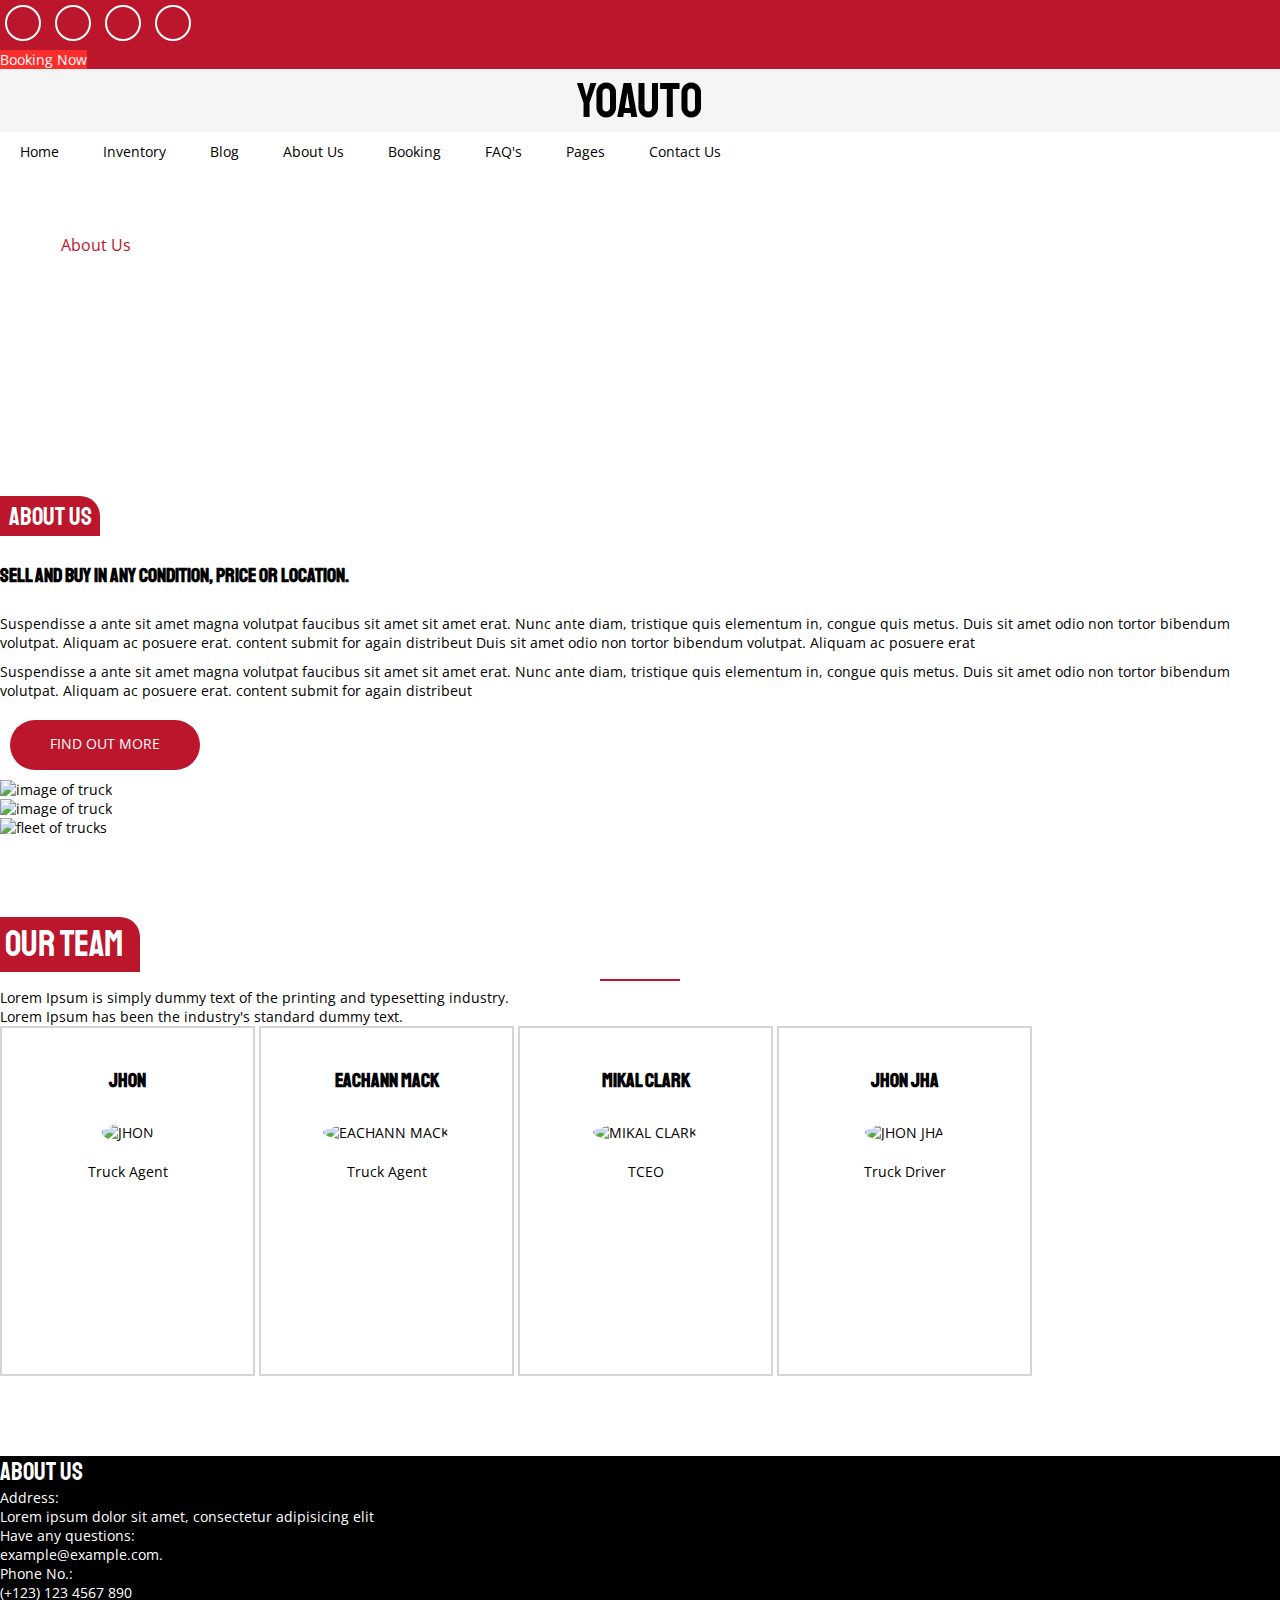
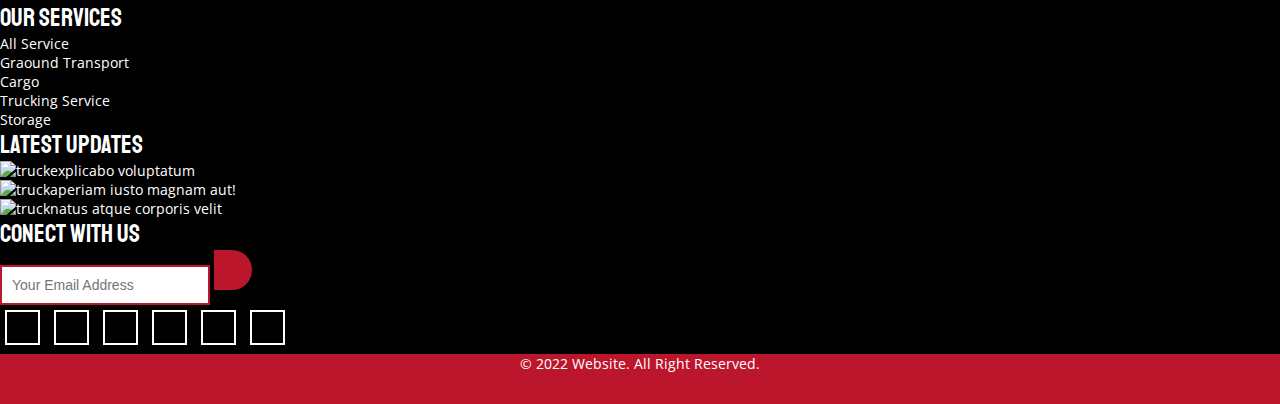
==== index.html @ 00e41ee6 "finished week 2" ====
<!DOCTYPE html>
<html lang="en">

<head>
    <meta charset="UTF-8">
    <meta http-equiv="X-UA-Compatible" content="IE=edge">
    <meta name="viewport" content="width=device-width, initial-scale=1.0">
    <title>Yoauto - About Us</title>
    <link rel="stylesheet" href="style.css">
    <!-- icon library -->
    <script src="https://kit.fontawesome.com/c2f513ef71.js" crossorigin="anonymous"></script>

</head>

<body>
    <header>
        <section id="social-media">
            <h2 hidden>Social Media</h2>
            <ul>
                <li><a href="#" class="fa fa-facebook"></a></li>
                <li><a href="#" class="fa fa-twitter"></a></li>
                <li><a href="#" class="fa fa-instagram"></a></li>
                <li><a href="#" class="fa fa-linkedin"></a></li>
            </ul>
            <a href="#">Booking Now</a>
        </section>

        <section id="logo">
            <h1>Yoauto</h1>
        </section>

        <nav>
            <ul>
                <li><a href="#">Home</a></li>
                <li><a href="#">Inventory</a></li>
                <li><a href="#">Blog</a></li>
                <li><a href="#">About Us</a></li>
                <li><a href="#">Booking</a></li>
                <li><a href="#">FAQ's</a></li>
                <li><a href="#">Pages</a></li>
                <li><a href="#">Contact Us</a></li>
            </ul>
        </nav>

        <section id="breadcrumb">
            <h2>About Us</h2>
            <ol>
                <li><a href="#">Home</a></li>
                <li>About Us</li>
            </ol>
        </section>

    </header>

    <main>

        <h3>About Us</h3>
        <h4>Sell and buy in any condition, price or location.</h4>
        <p>Suspendisse a ante sit amet magna volutpat faucibus sit amet sit amet erat. Nunc ante diam, tristique quis
            elementum in, congue quis metus. Duis sit amet odio non tortor bibendum volutpat. Aliquam ac posuere erat.
            content submit for again distribeut Duis sit amet odio non tortor bibendum volutpat. Aliquam ac posuere erat
        </p>
        <p>Suspendisse a ante sit amet magna volutpat faucibus sit amet sit amet erat. Nunc ante diam, tristique quis
            elementum in, congue quis metus. Duis sit amet odio non tortor bibendum volutpat. Aliquam ac posuere erat.
            content submit for again distribeut</p>
        <a href="#">Find Out More</a>

        <ul>
            <li>
                <figure>
                    <img src="https://images.unsplash.com/photo-1592805144716-feeccccef5ac?ixlib=rb-1.2.1&ixid=MnwxMjA3fDB8MHxwaG90by1wYWdlfHx8fGVufDB8fHx8&auto=format&fit=crop&w=1170&q=80"
                        alt="image of truck">
                </figure>

            </li>
            <li>
                <figure>
                    <img src="https://images.unsplash.com/photo-1586206670130-4c6d8e646c9a?ixlib=rb-1.2.1&ixid=MnwxMjA3fDB8MHxwaG90by1wYWdlfHx8fGVufDB8fHx8&auto=format&fit=crop&w=1173&q=80"
                        alt="image of truck">
                </figure>

            </li>
            <li>
                <figure>
                    <img src="https://images.pexels.com/photos/2199293/pexels-photo-2199293.jpeg?auto=compress&cs=tinysrgb&dpr=2&h=650&w=940"
                        alt="fleet of trucks">
                </figure>

            </li>
        </ul>

    </main>

    <section id="our-team">
        <h3>Our Team</h3>
        <hr>
        <p>Lorem Ipsum is simply dummy text of the printing and typesetting industry. Lorem Ipsum has been the
            industry's standard dummy text.</p>
        <figure>
            <h5>Jhon</h5>
            <img src="https://images.unsplash.com/photo-1438761681033-6461ffad8d80?ixlib=rb-1.2.1&ixid=MnwxMjA3fDB8MHxwaG90by1wYWdlfHx8fGVufDB8fHx8&auto=format&fit=crop&w=1170&q=80"
                alt="JHON">
            <p>Truck Agent</p>
            <ul>
                <li><a href="#" class="fa fa-youtube"></a></li>
                <li><a href="#" class="fa fa-linkedin"></a></li>
                <li><a href="#" class="fa fa-facebook"></a></li>
                <li><a href="#" class="fa fa-twitter"></a></li>
            </ul>
        </figure>
        <figure>
            <h5>Eachann Mack</h5>
            <img src="https://images.unsplash.com/photo-1584999734482-0361aecad844?ixlib=rb-1.2.1&ixid=MnwxMjA3fDB8MHxwaG90by1wYWdlfHx8fGVufDB8fHx8&auto=format&fit=crop&w=880&q=80"
                alt="EACHANN MACK">
            <p>Truck Agent</p>
            <ul>
                <li><a href="#" class="fa fa-youtube"></a></li>
                <li><a href="#" class="fa fa-linkedin"></a></li>
                <li><a href="#" class="fa fa-facebook"></a></li>
                <li><a href="#" class="fa fa-twitter"></a></li>
            </ul>
        </figure>
        <figure>
            <h5>Mikal Clark</h5>
            <img src="https://images.unsplash.com/photo-1463453091185-61582044d556?ixlib=rb-1.2.1&ixid=MnwxMjA3fDB8MHxwaG90by1wYWdlfHx8fGVufDB8fHx8&auto=format&fit=crop&w=1170&q=80"
                alt="MIKAL CLARK">
            <p>TCEO</p>
            <ul>
                <li><a href="#" class="fa fa-youtube"></a></li>
                <li><a href="#" class="fa fa-linkedin"></a></li>
                <li><a href="#" class="fa fa-facebook"></a></li>
                <li><a href="#" class="fa fa-twitter"></a></li>
            </ul>
        </figure>
        <figure>
            <h5>Jhon Jha</h5>
            <img src="https://images.unsplash.com/photo-1530268729831-4b0b9e170218?ixlib=rb-1.2.1&ixid=MnwxMjA3fDB8MHxwaG90by1wYWdlfHx8fGVufDB8fHx8&auto=format&fit=crop&w=1170&q=80"
                alt="JHON JHA">
            <p>Truck Driver</p>
            <ul>
                <li><a href="#" class="fa fa-youtube"></a></li>
                <li><a href="#" class="fa fa-linkedin"></a></li>
                <li><a href="#" class="fa fa-facebook"></a></li>
                <li><a href="#" class="fa fa-twitter"></a></li>
            </ul>
        </figure>
    </section>

    <footer>
        <section id="about-us">
            <h3>About Us</h3>
            <dl>

                <dt><i class="fas fa-map-marker-alt"></i> Address:</dt>
                <dd>Lorem ipsum dolor sit amet, consectetur adipisicing elit</dd>


                <dt><i class="far fa-envelope"></i> Have any questions:</dt>
                <dd><a href="#">example@example.com.</a></dd>


                <dt><i class="fas fa-phone-volume"></i> Phone No.:</dt>
                <dd><a href="#">(+123) 123 4567 890</a></dd>
            </dl>
        </section>

        <section id="our-services">
            <h3>Our Services</h3>
            <ul>
                <li>All Service</li>
                <li>Graound Transport</li>
                <li>Cargo</li>
                <li>Trucking Service</li>
                <li>Storage</li>
            </ul>
        </section>

        <section id="latest-updates">
            <h3>Latest Updates</h3>
            <ul>
                <li>
                    <img src="https://images.unsplash.com/photo-1592838064575-70ed626d3a0e?ixlib=rb-1.2.1&ixid=MnwxMjA3fDB8MHxwaG90by1wYWdlfHx8fGVufDB8fHx8&auto=format&fit=crop&w=1418&q=80"
                        alt="truck"><a href="#">explicabo voluptatum</a>
                </li>
                <li>
                    <img src="https://images.unsplash.com/photo-1591768793355-74d04bb6608f?ixlib=rb-1.2.1&ixid=MnwxMjA3fDB8MHxwaG90by1wYWdlfHx8fGVufDB8fHx8&auto=format&fit=crop&w=1172&q=80"
                        alt="truck"><a href="#">aperiam iusto magnam aut!</a>
                </li>
                <li>
                    <img src="https://images.unsplash.com/photo-1506306460327-3164753b74c7?ixlib=rb-1.2.1&ixid=MnwxMjA3fDB8MHxwaG90by1wYWdlfHx8fGVufDB8fHx8&auto=format&fit=crop&w=687&q=80"
                        alt="truck"><a href="#">natus atque corporis velit</a>
                </li>
            </ul>
        </section>

        <section id="connect-with-us">
            <h3>Conect with us</h3>
            <form>
                <input type="email" placeholder="Your Email Address">
                <button type="submit"><i class="fas fa-check"></i></button>
            </form>
        </section>

        <section id="social-media-footer">
            <h2 hidden>Social Media</h2>
            <ul>
                <li><a href="#" class="fa fa-facebook"></a></li>
                <li><a href="#" class="fa fa-twitter"></a></li>
                <li><a href="#" class="fa fa-instagram"></a></li>
                <li><a href="#" class="fa fa-linkedin"></a></li>
                <li><a href="#" class="fa fa-pinterest"></a></li>
                <li><a href="#" class="fa fa-google-plus"></a></li>
            </ul>
        </section>

        <section id="copyright">
            <h2 hidden>copyright</h2>
            <p>&copy; 2022 <a href="#">Website.</a> All Right Reserved.</p>
        </section>
    </footer>
</body>

</html>

<!-- 
    The About Page for the following link: 
http://www.templatemonsterpreview.com/demo/217151.html?_gl=1*19cyk4e*_ga*NzM5NjQwNTYyLjE2NDM2ODU5ODM.*_ga_FTPYEGT5LY*MTY0NDU0NjE4NC4yNi4xLjE2NDQ1NTAxMTAuNDY.&_ga=2.174379938.1250986273.1644449150-739640562.1643685983 
-->
---- style.css ----
/* COLORS
firebrick(red): #bb162b #c13
crimson: #fb2d2d #f33
whitesmoke: #f5f5f5 #fff
white: #fff
black #000
*/

/* Google Fonts ======================== */
@import url('https://fonts.googleapis.com/css2?family=Open+Sans&family=Staatliches&display=swap');

/* CSS Reset =========================== */
body,
nav,
main,
section,
footer,
article,
figcaption,
form,
figure,
button,
input,
h1,
h2,
h3,
p,
a,
time,
ul,
ol,
li,
dl,
dt,
dd {
	margin: 0;
	padding: 0;
	list-style: none;
	font-size: 100%;
	text-decoration: none;
	font-weight: normal;
	color: inherit;
	box-sizing: border-box;
}

/* Typography Defaults ================= */
html {
	font-size: 62.5%;
	color: #000;
}

body {
	background-color: #fff;
	font-size: 1.4rem;
	font-family: 'Open Sans', sans-serif;
}

h1,
h2,
h3,
h4,
h5,
h6 {
	font-family: 'Staatliches', cursive;
}

h1 {
	font-size: 5rem;
}

h2 {
	font-size: 5rem;
}

h3 {
	font-size: 2.5rem;
}

h4 {
	font-size: 2rem;
}

h5 {
	font-size: 2rem;
	width: fit-content;
	margin: auto;
}

h5:hover {
	color: #fb2d2d;
}

/* Default Structure =================== */
a,
button {
	cursor: pointer;
}

/* Header ======================================= */
/* Social Media Section ======================*/
#social-media {
	background-color: #bb162b;
}

#social-media li {
	display: inline-block;
	color: #fff;
	background-color: #bb162b;
	border: .2rem solid #fff;
	/* this makes the border a circle */
	border-radius: 50%;
	width: 3.6rem;
	height: 3.6rem;
	font-size: 1.8rem;
	margin: .5rem;
	/* this centers the icons inside their containers/borders */
	text-align: center;
	padding: .4rem;
}

#social-media li:hover {
	background-color: #fb2d2d;
	border-color: #fb2d2d;
}

/* This targets the first anchor tag following the ul (Booking Now) */
header ul+a:nth-last-of-type(1) {
	color: #fff;
	background-color: #fb2d2d;
}

/* Logo section ===================================== */
#logo {
	background-color: #f5f5f5;
	font-size: 5rem;
	text-align: center;
}

/* Navigation Bar */
nav ul li {
	display: inline-block;
	padding: 1rem 2rem;
}

nav ul li:hover {
	text-decoration: solid underline  #bb162b;
  }

/* Breadcrumb Section */
#breadcrumb {
	background-image: url(https://images.unsplash.com/photo-1602710383198-67873f6ab200?ixlib=rb-1.2.1&ixid=MnwxMjA3fDB8MHxwaG90by1wYWdlfHx8fGVufDB8fHx8&auto=format&fit=crop&w=1170&q=80);
	background-repeat: no-repeat;
	background-size: 100%;
	background-position: center;
	color: #fff;
	height: 24.5rem;
}

#breadcrumb li {
	display: inline-block;
}

#breadcrumb li:nth-last-of-type(1) {
	color: #bb162b;
}

#breadcrumb li:nth-of-type(1):hover {
	color: #fb2d2d;
}

/* Breadcrumb */
#breadcrumb ol li {
	font-size: 1.6rem;
}

#breadcrumb ol li:nth-child(1):after {
	content: "/";
	padding-left: .5rem;
	color: #fff;
}

/* About Us============================= */
main {
	margin: 8rem 0;
}

main h3 {
	color: #fff;
	background-color: #bb162b;
	font-size: 2.5rem;
	width: 10rem;
	height: 4rem;
	text-align: center;
	/* this adds a curve to the top right corner of the border */
	border-radius: 0 2rem 0 0;
	padding: .5rem;
}

main a {
	color: #fff;
	background-color: #bb162b;
	/* this adds rounded corners */
	border-radius: 3rem;
	/* this centers the text inside the background color/border */
	padding: 1.4rem 4rem;
	width: 19rem;
	height: 5rem;
	text-transform: uppercase;
	display: inline-block;
	margin: 1rem;
}

main a:hover {
	background-color: #fb2d2d;
}

/* target the first image of a truck */
main ul li:nth-of-type(1) img {
	width: 54rem;
	height: 23.7rem;
	object-fit: cover;
	/* The cover value preserves the original aspect ratio, but the image occupies all the available space. */
}

/* targets the top/first image of a truck */
main ul li:nth-of-type(2) img {
	width: 25.5rem;
	height: 23.6rem;
	object-fit: cover;
}

/* targets the second image of a truck */
main ul li:nth-of-type(3) img {
	width: 25.5rem;
	height: 23.6rem;
	object-fit: cover;
}

/* add margin to the top & bottom only of the p tags */
main p{
	margin: 1rem 0;
}

/* Our Team  ============================= */
/* This targets the h3 "OUT TEAM"  */
#our-team {
	/* 80px of margin on the top & bottom, no margin on the left & right */
	margin: 8rem 0;
}

#our-team h3{
	color: #fff;
	background-color: #bb162b;
	font-size: 3.6rem;
	width: 14rem;
	height: 5.5rem;
	/* this adds a curve to the top right corner of the border */
	border-radius: 0 2rem 0 0;
	padding: .5rem;	
}

/* horizontal rule */
hr {
	height: 2px;
	background-color: #bb162b;
	border: none;
	width: 8rem;
}

#our-team p{
	max-width: 54rem;
}

#our-team figure {
	border: .2rem solid #d5d5d5;
	width: 25.5rem;
	height: 35rem;
	text-align: center;
	/* this puts the figures side by side instead of stacked */
	display: inline-block;
}

#our-team figure:hover {
	border-color: #bb162b;
}

#our-team figure h5 {
	padding-top: 4rem;
	padding-bottom: 3rem;
}

#our-team img {
	border-radius: 50%;
	width: 15rem;
	height: 15rem;
	object-fit: cover;
	margin-bottom: 2rem;
}

#our-team figure li {
	color: #bb162b;
	font-size: 2.4rem;
	display: inline-block;
	/* this will make the social media icons horizontol  */
	padding: .5rem;
}

#our-team figure li:hover {
	color: #fb2d2d;
}

/* Footer ============================== */
footer {
	color: #fff;
	background-color: #000;
}

/* Latest Updates */
footer ul:nth-of-type(2) li {
	padding: 1.7rem;
}

footer img {
	/* make the width & height 80px */
	width: 8rem;
	height: 8rem;
	/* this will center the image keeping it from distorting */
	object-fit: cover;
}

/* Connect With Us */
footer input {
	width: 21rem;
	height: 4rem;
	border: .2rem solid #bb162b;
}

footer button {
	width: 3.8rem;
	height: 4rem;
	background-color: #bb162b;
	color: #fff;
	border: none;
	font-size: 1.6rem;
	border-radius: 0 2rem 2rem 0;
}

::placeholder {
	padding-left: 1rem;
}

/* Social Media List */
#social-media-footer li {
	display: inline-block;
	color: #fff;
	font-size: 1.4rem;
	background-color: #000;
	border: .2rem solid #fff;
	/* this makes the border a circle */
	width: 3.5rem;
	height: 3.5rem;
	margin: .5rem;
	/* this centers the icons inside the border */
	text-align: center;
	padding: .6rem;
}

#social-media-footer li:hover {
	background-color: #fb2d2d;
	border-color: #fb2d2d;
}

/* Copyright Section */
#copyright {
	color: #fff;
	background-color: #bb162b;
	height: 5rem;
	text-align: center;
}

/* Add box model styling using the appropriate CSS properties (max-width, padding, border, margin, display, etc.). */

/* The About Page for the following link: 
http://www.templatemonsterpreview.com/demo/217151.html?_gl=1*19cyk4e*_ga*NzM5NjQwNTYyLjE2NDM2ODU5ODM.*_ga_FTPYEGT5LY*MTY0NDU0NjE4NC4yNi4xLjE2NDQ1NTAxMTAuNDY.&_ga=2.174379938.1250986273.1644449150-739640562.1643685983  */
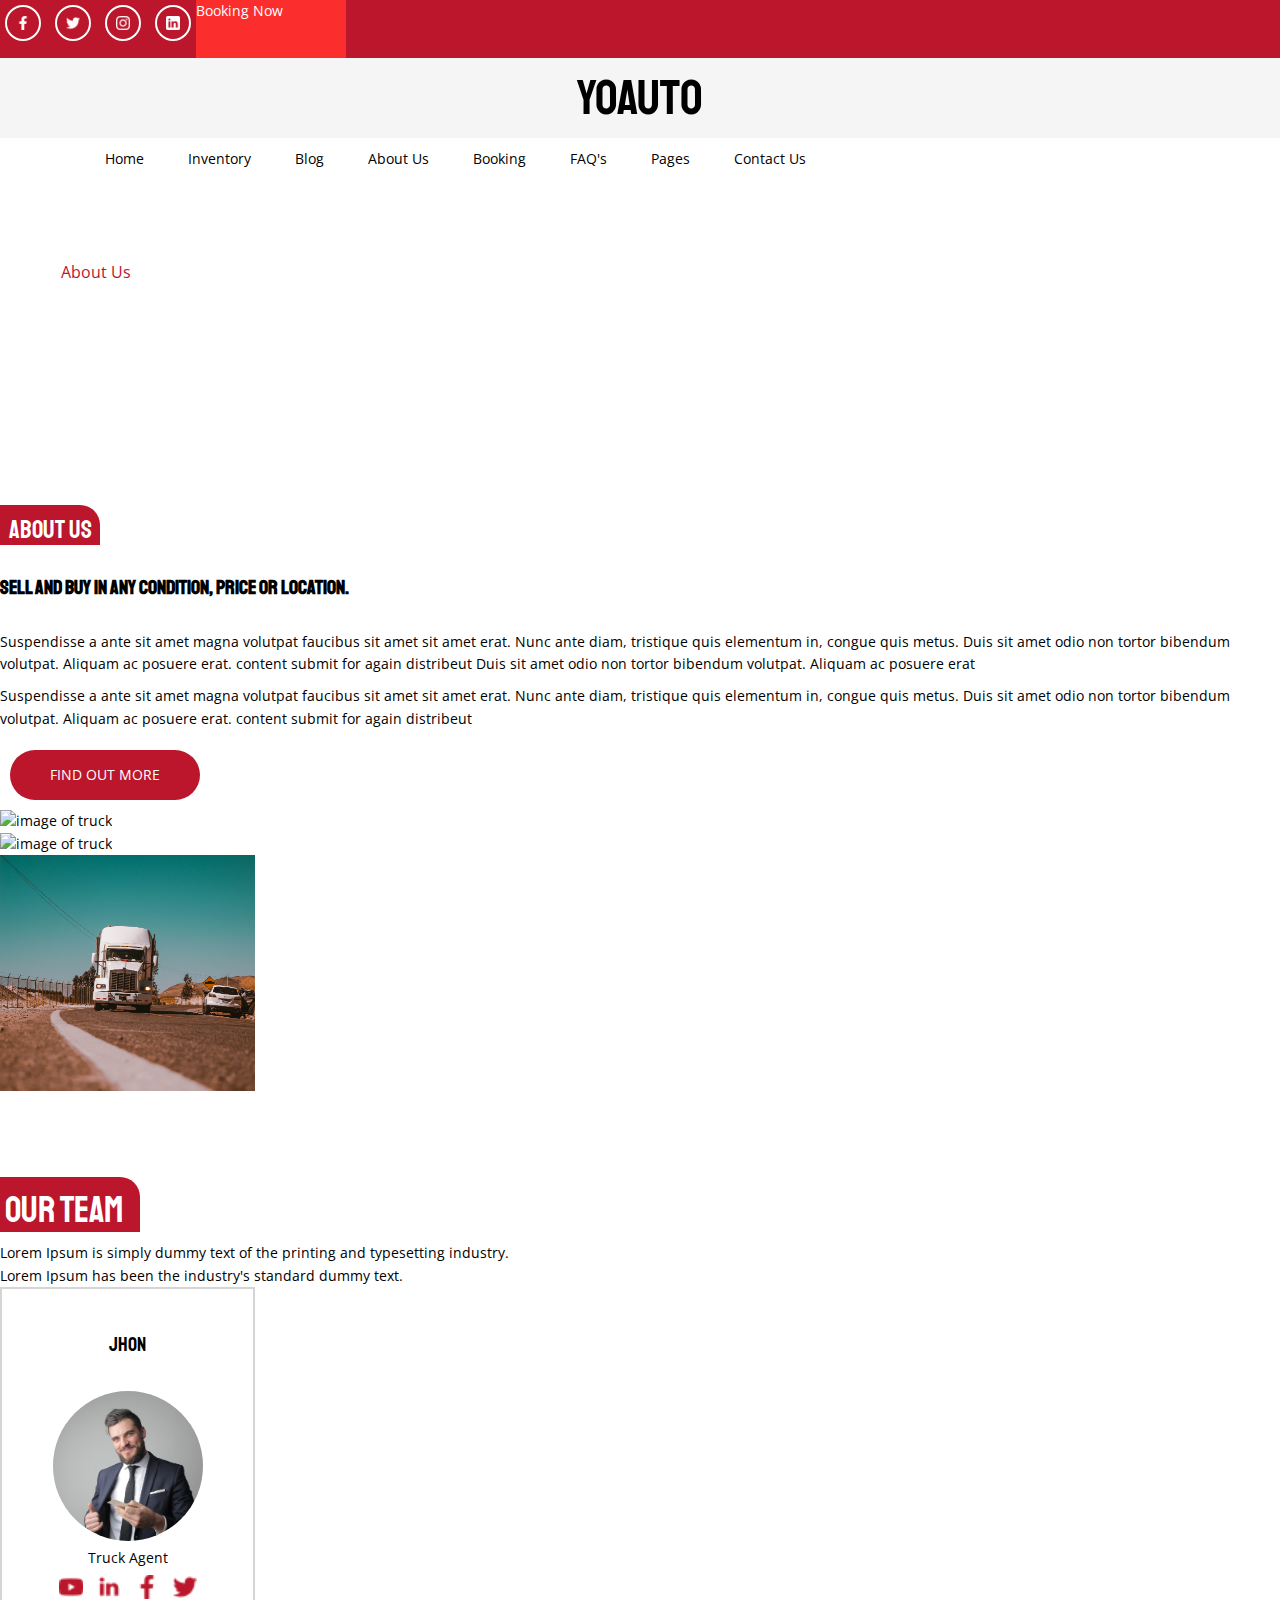
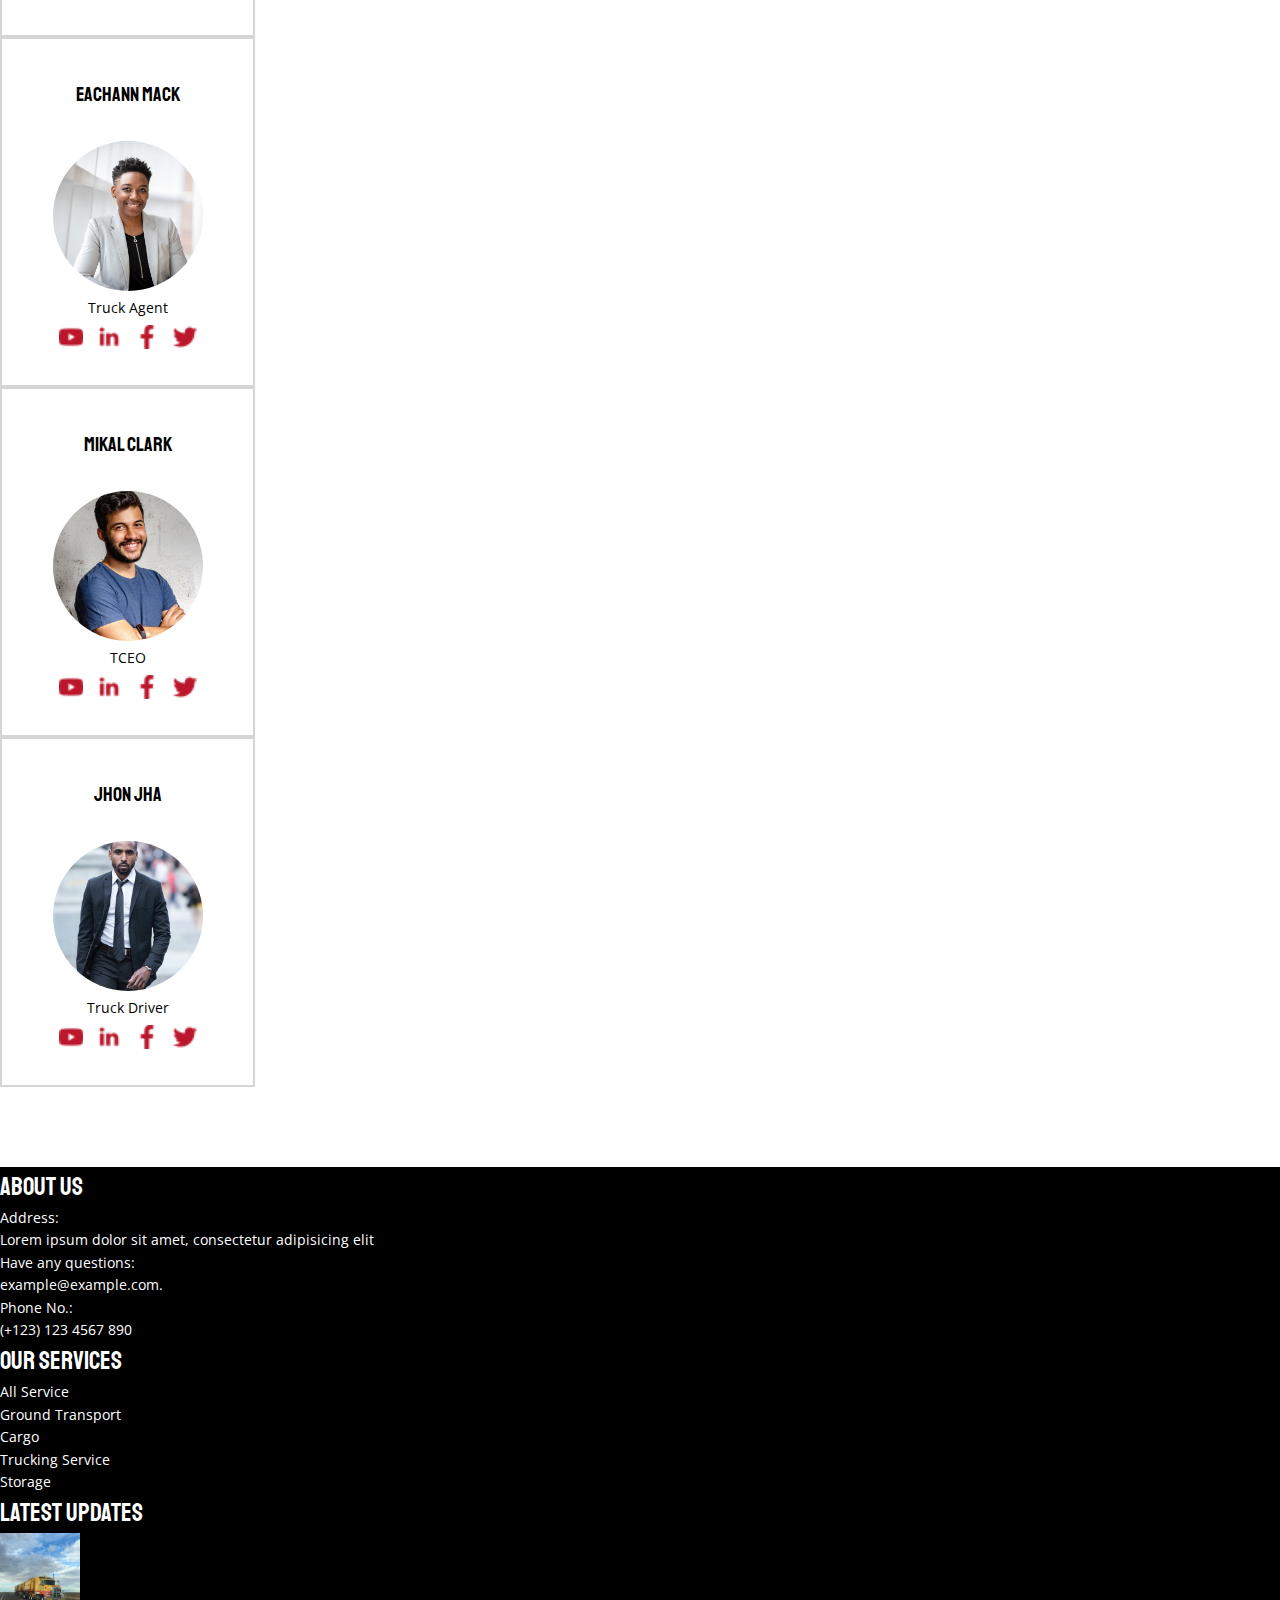
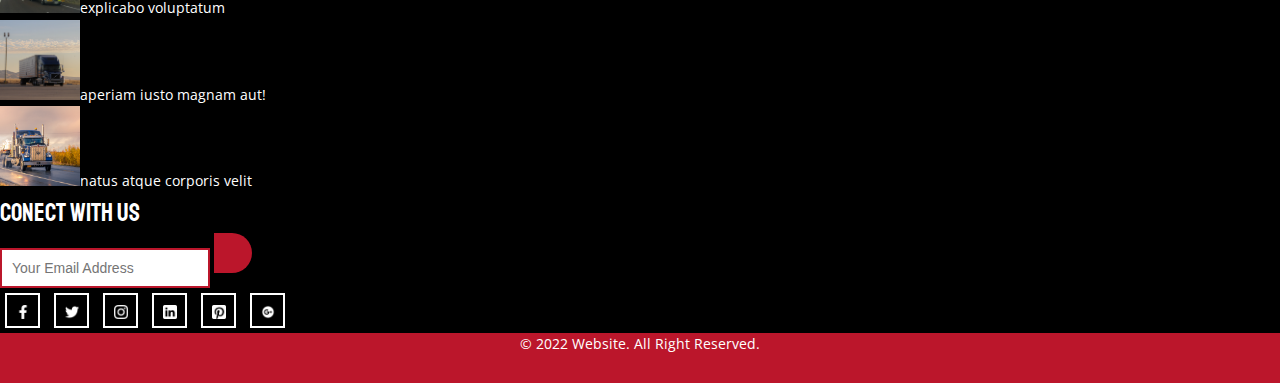
==== commit 32738dd8: "added images and icons" ====
--- a/index.html
+++ b/index.html
@@ -6,218 +6,226 @@
     <meta http-equiv="X-UA-Compatible" content="IE=edge">
     <meta name="viewport" content="width=device-width, initial-scale=1.0">
     <title>Yoauto - About Us</title>
-    <link rel="stylesheet" href="style.css">
-    <!-- icon library -->
-    <script src="https://kit.fontawesome.com/c2f513ef71.js" crossorigin="anonymous"></script>
+    <link rel="stylesheet" href="css/style.css">
 
 </head>
 
 <body>
-    <header>
-        <section id="social-media">
-            <h2 hidden>Social Media</h2>
-            <ul>
-                <li><a href="#" class="fa fa-facebook"></a></li>
-                <li><a href="#" class="fa fa-twitter"></a></li>
-                <li><a href="#" class="fa fa-instagram"></a></li>
-                <li><a href="#" class="fa fa-linkedin"></a></li>
-            </ul>
-            <a href="#">Booking Now</a>
-        </section>
-
-        <section id="logo">
-            <h1>Yoauto</h1>
-        </section>
-
-        <nav>
-            <ul>
-                <li><a href="#">Home</a></li>
-                <li><a href="#">Inventory</a></li>
-                <li><a href="#">Blog</a></li>
-                <li><a href="#">About Us</a></li>
-                <li><a href="#">Booking</a></li>
-                <li><a href="#">FAQ's</a></li>
-                <li><a href="#">Pages</a></li>
-                <li><a href="#">Contact Us</a></li>
-            </ul>
-        </nav>
-
-        <section id="breadcrumb">
-            <h2>About Us</h2>
-            <ol>
-                <li><a href="#">Home</a></li>
-                <li>About Us</li>
-            </ol>
-        </section>
-
-    </header>
-
-    <main>
-
-        <h3>About Us</h3>
-        <h4>Sell and buy in any condition, price or location.</h4>
-        <p>Suspendisse a ante sit amet magna volutpat faucibus sit amet sit amet erat. Nunc ante diam, tristique quis
-            elementum in, congue quis metus. Duis sit amet odio non tortor bibendum volutpat. Aliquam ac posuere erat.
-            content submit for again distribeut Duis sit amet odio non tortor bibendum volutpat. Aliquam ac posuere erat
-        </p>
-        <p>Suspendisse a ante sit amet magna volutpat faucibus sit amet sit amet erat. Nunc ante diam, tristique quis
-            elementum in, congue quis metus. Duis sit amet odio non tortor bibendum volutpat. Aliquam ac posuere erat.
-            content submit for again distribeut</p>
-        <a href="#">Find Out More</a>
-
-        <ul>
-            <li>
-                <figure>
-                    <img src="https://images.unsplash.com/photo-1592805144716-feeccccef5ac?ixlib=rb-1.2.1&ixid=MnwxMjA3fDB8MHxwaG90by1wYWdlfHx8fGVufDB8fHx8&auto=format&fit=crop&w=1170&q=80"
-                        alt="image of truck">
-                </figure>
-
-            </li>
-            <li>
-                <figure>
-                    <img src="https://images.unsplash.com/photo-1586206670130-4c6d8e646c9a?ixlib=rb-1.2.1&ixid=MnwxMjA3fDB8MHxwaG90by1wYWdlfHx8fGVufDB8fHx8&auto=format&fit=crop&w=1173&q=80"
-                        alt="image of truck">
-                </figure>
-
-            </li>
-            <li>
-                <figure>
-                    <img src="https://images.pexels.com/photos/2199293/pexels-photo-2199293.jpeg?auto=compress&cs=tinysrgb&dpr=2&h=650&w=940"
-                        alt="fleet of trucks">
-                </figure>
-
-            </li>
-        </ul>
-
-    </main>
-
-    <section id="our-team">
-        <h3>Our Team</h3>
-        <hr>
-        <p>Lorem Ipsum is simply dummy text of the printing and typesetting industry. Lorem Ipsum has been the
-            industry's standard dummy text.</p>
-        <figure>
-            <h5>Jhon</h5>
-            <img src="https://images.unsplash.com/photo-1438761681033-6461ffad8d80?ixlib=rb-1.2.1&ixid=MnwxMjA3fDB8MHxwaG90by1wYWdlfHx8fGVufDB8fHx8&auto=format&fit=crop&w=1170&q=80"
-                alt="JHON">
-            <p>Truck Agent</p>
-            <ul>
-                <li><a href="#" class="fa fa-youtube"></a></li>
-                <li><a href="#" class="fa fa-linkedin"></a></li>
-                <li><a href="#" class="fa fa-facebook"></a></li>
-                <li><a href="#" class="fa fa-twitter"></a></li>
-            </ul>
-        </figure>
-        <figure>
-            <h5>Eachann Mack</h5>
-            <img src="https://images.unsplash.com/photo-1584999734482-0361aecad844?ixlib=rb-1.2.1&ixid=MnwxMjA3fDB8MHxwaG90by1wYWdlfHx8fGVufDB8fHx8&auto=format&fit=crop&w=880&q=80"
-                alt="EACHANN MACK">
-            <p>Truck Agent</p>
-            <ul>
-                <li><a href="#" class="fa fa-youtube"></a></li>
-                <li><a href="#" class="fa fa-linkedin"></a></li>
-                <li><a href="#" class="fa fa-facebook"></a></li>
-                <li><a href="#" class="fa fa-twitter"></a></li>
-            </ul>
-        </figure>
-        <figure>
-            <h5>Mikal Clark</h5>
-            <img src="https://images.unsplash.com/photo-1463453091185-61582044d556?ixlib=rb-1.2.1&ixid=MnwxMjA3fDB8MHxwaG90by1wYWdlfHx8fGVufDB8fHx8&auto=format&fit=crop&w=1170&q=80"
-                alt="MIKAL CLARK">
-            <p>TCEO</p>
-            <ul>
-                <li><a href="#" class="fa fa-youtube"></a></li>
-                <li><a href="#" class="fa fa-linkedin"></a></li>
-                <li><a href="#" class="fa fa-facebook"></a></li>
-                <li><a href="#" class="fa fa-twitter"></a></li>
-            </ul>
-        </figure>
-        <figure>
-            <h5>Jhon Jha</h5>
-            <img src="https://images.unsplash.com/photo-1530268729831-4b0b9e170218?ixlib=rb-1.2.1&ixid=MnwxMjA3fDB8MHxwaG90by1wYWdlfHx8fGVufDB8fHx8&auto=format&fit=crop&w=1170&q=80"
-                alt="JHON JHA">
-            <p>Truck Driver</p>
-            <ul>
-                <li><a href="#" class="fa fa-youtube"></a></li>
-                <li><a href="#" class="fa fa-linkedin"></a></li>
-                <li><a href="#" class="fa fa-facebook"></a></li>
-                <li><a href="#" class="fa fa-twitter"></a></li>
-            </ul>
-        </figure>
-    </section>
-
-    <footer>
-        <section id="about-us">
-            <h3>About Us</h3>
-            <dl>
-
-                <dt><i class="fas fa-map-marker-alt"></i> Address:</dt>
-                <dd>Lorem ipsum dolor sit amet, consectetur adipisicing elit</dd>
-
-
-                <dt><i class="far fa-envelope"></i> Have any questions:</dt>
-                <dd><a href="#">example@example.com.</a></dd>
-
-
-                <dt><i class="fas fa-phone-volume"></i> Phone No.:</dt>
-                <dd><a href="#">(+123) 123 4567 890</a></dd>
-            </dl>
-        </section>
-
-        <section id="our-services">
-            <h3>Our Services</h3>
-            <ul>
-                <li>All Service</li>
-                <li>Graound Transport</li>
-                <li>Cargo</li>
-                <li>Trucking Service</li>
-                <li>Storage</li>
-            </ul>
-        </section>
-
-        <section id="latest-updates">
-            <h3>Latest Updates</h3>
-            <ul>
-                <li>
-                    <img src="https://images.unsplash.com/photo-1592838064575-70ed626d3a0e?ixlib=rb-1.2.1&ixid=MnwxMjA3fDB8MHxwaG90by1wYWdlfHx8fGVufDB8fHx8&auto=format&fit=crop&w=1418&q=80"
-                        alt="truck"><a href="#">explicabo voluptatum</a>
-                </li>
-                <li>
-                    <img src="https://images.unsplash.com/photo-1591768793355-74d04bb6608f?ixlib=rb-1.2.1&ixid=MnwxMjA3fDB8MHxwaG90by1wYWdlfHx8fGVufDB8fHx8&auto=format&fit=crop&w=1172&q=80"
-                        alt="truck"><a href="#">aperiam iusto magnam aut!</a>
-                </li>
-                <li>
-                    <img src="https://images.unsplash.com/photo-1506306460327-3164753b74c7?ixlib=rb-1.2.1&ixid=MnwxMjA3fDB8MHxwaG90by1wYWdlfHx8fGVufDB8fHx8&auto=format&fit=crop&w=687&q=80"
-                        alt="truck"><a href="#">natus atque corporis velit</a>
-                </li>
-            </ul>
-        </section>
-
-        <section id="connect-with-us">
-            <h3>Conect with us</h3>
-            <form>
-                <input type="email" placeholder="Your Email Address">
-                <button type="submit"><i class="fas fa-check"></i></button>
-            </form>
-        </section>
-
-        <section id="social-media-footer">
-            <h2 hidden>Social Media</h2>
-            <ul>
-                <li><a href="#" class="fa fa-facebook"></a></li>
-                <li><a href="#" class="fa fa-twitter"></a></li>
-                <li><a href="#" class="fa fa-instagram"></a></li>
-                <li><a href="#" class="fa fa-linkedin"></a></li>
-                <li><a href="#" class="fa fa-pinterest"></a></li>
-                <li><a href="#" class="fa fa-google-plus"></a></li>
-            </ul>
-        </section>
-
-        <section id="copyright">
-            <h2 hidden>copyright</h2>
-            <p>&copy; 2022 <a href="#">Website.</a> All Right Reserved.</p>
-        </section>
-    </footer>
+    <div id="wrapper">
+        <header>
+            <div id="social-media">
+                <ul>
+                    <li><a href="#"><img src="images/facebook-white.png" alt="facebook"></a></li>
+                    <li><a href="#"><img src="images/twitter.png" alt="twitter"></a></li>
+                    <li><a href="#"><img src="images/instagram.png" alt="instagram"></a></li>
+                    <li><a href="#"><img src="images/linkedin.png" alt="linkedin"></a></li>
+                </ul>
+                <a href="#">Booking Now</a>
+            </div>
+
+            <div id="logo">
+                <h1>Yoauto</h1>
+            </div>
+
+            <nav>
+                <ul>
+                    <li><a href="#">Home</a></li>
+                    <li><a href="#">Inventory</a></li>
+                    <li><a href="#">Blog</a></li>
+                    <li><a href="#">About Us</a></li>
+                    <li><a href="#">Booking</a></li>
+                    <li><a href="#">FAQ's</a></li>
+                    <li><a href="#">Pages</a></li>
+                    <li><a href="#">Contact Us</a></li>
+                </ul>
+            </nav>
+
+            <div id="breadcrumb">                
+                <h2>About Us</h2>
+                <ol>
+                    <li><a href="#">Home</a></li>
+                    <li>About Us</li>
+                </ol>
+            </div>
+
+        </header>
+
+        <main>
+
+            <section id="about-us" class="main">
+
+                <h3>About Us</h3>
+                <h4>Sell and buy in any condition, price or location.</h4>
+
+                <p>Suspendisse a ante sit amet magna volutpat faucibus sit amet sit amet erat. Nunc ante diam, tristique
+                    quis
+                    elementum in, congue quis metus. Duis sit amet odio non tortor bibendum volutpat. Aliquam ac posuere
+                    erat.
+                    content submit for again distribeut Duis sit amet odio non tortor bibendum volutpat. Aliquam ac
+                    posuere
+                    erat
+                </p>
+
+                <p>Suspendisse a ante sit amet magna volutpat faucibus sit amet sit amet erat. Nunc ante diam, tristique
+                    quis
+                    elementum in, congue quis metus. Duis sit amet odio non tortor bibendum volutpat. Aliquam ac posuere
+                    erat.
+                    content submit for again distribeut</p>
+
+                <a href="#">Find Out More</a>
+
+
+                <!-- this may be img in div -->
+                <ul>
+                    <li>
+                        <img src="images/truck-1.jpg"
+                            alt="image of truck">
+                    </li>
+                    <li>
+                        <img src="images/truck-2.jpg"
+                            alt="image of truck">
+                    </li>
+                    <li>
+                        <img src="images/truck-3.jpg"
+                            alt="fleet of trucks">
+                    </li>
+                </ul>
+            </section>
+
+            <section id="our-team" class="main">
+                <h3>Our Team</h3>
+                <p>Lorem Ipsum is simply dummy text of the printing and typesetting industry. Lorem Ipsum has been the
+                    industry's standard dummy text.</p>
+                <article>
+                    <p>Jhon</p>
+                    <img src="images/team-member-1.jpg"
+                        alt="JHON">
+                    <p>Truck Agent</p>
+                    <ul>
+                        <li><a href="#"><img class="icon" src="images/youtube-firebrick.png" alt="youtube"></a></li>
+                        <li><a href="#"><img class="icon" src="images/linkedin-firebrick.png" alt="linkedin"></a></li>
+                        <li><a href="#"><img class="icon" src="images/facebook-firebrick.png" alt="facebook"></a></li>
+                        <li><a href="#"><img class="icon" src="images/twitter-firebrick.png" alt="twitter"></a></li>
+                    </ul>
+                </article>
+
+                <article>
+                    <p>Eachann Mack</p>
+                    <img class="'team-member-img" src="images/team-member-2.jpg"
+                        alt="EACHANN MACK">
+                    <p>Truck Agent</p>
+                    <ul>
+                        <li><a href="#"><img class="icon" src="images/youtube-firebrick.png" alt="youtube"></a></li>
+                        <li><a href="#"><img class="icon" src="images/linkedin-firebrick.png" alt="linkedin"></a></li>
+                        <li><a href="#"><img class="icon" src="images/facebook-firebrick.png" alt="facebook"></a></li>
+                        <li><a href="#"><img class="icon" src="images/twitter-firebrick.png" alt="twitter"></a></li>
+                    </ul>
+                </article>
+
+                <article>
+                    <p>Mikal Clark</p>
+                    <img class="'team-member-img" src="images/team-member-3.jpg"
+                        alt="MIKAL CLARK">
+                    <p>TCEO</p>
+                    <ul>
+                        <li><a href="#"><img class="icon" src="images/youtube-firebrick.png" alt="youtube"></a></li>
+                        <li><a href="#"><img class="icon" src="images/linkedin-firebrick.png" alt="linkedin"></a></li>
+                        <li><a href="#"><img class="icon" src="images/facebook-firebrick.png" alt="facebook"></a></li>
+                        <li><a href="#"><img class="icon" src="images/twitter-firebrick.png" alt="twitter"></a></li>
+                    </ul>
+                </article>
+
+                <article>
+                    <p>Jhon Jha</p>
+                    <img class="'team-member-img" src="images/team-member-4.jpg"
+                        alt="JHON JHA">
+                    <p>Truck Driver</p>
+                    <ul>
+                        <li><a href="#"><img class="icon" src="images/youtube-firebrick.png" alt="youtube"></a></li>
+                        <li><a href="#"><img class="icon" src="images/linkedin-firebrick.png" alt="linkedin"></a></li>
+                        <li><a href="#"><img class="icon" src="images/facebook-firebrick.png" alt="facebook"></a></li>
+                        <li><a href="#"><img class="icon" src="images/twitter-firebrick.png" alt="twitter"></a></li>
+                    </ul>
+                </article>
+            </section>
+
+        </main>
+
+        <footer>
+
+            <div id="about-us-footer">
+                <h3>About Us</h3>
+                <dl>
+
+                    <dt><i class="fas fa-map-marker-alt"></i> Address:</dt>
+                    <dd>Lorem ipsum dolor sit amet, consectetur adipisicing elit</dd>
+
+
+                    <dt><i class="far fa-envelope"></i> Have any questions:</dt>
+                    <dd><a href="#">example@example.com.</a></dd>
+
+
+                    <dt><i class="fas fa-phone-volume"></i> Phone No.:</dt>
+                    <dd><a href="#">(+123) 123 4567 890</a></dd>
+                </dl>
+            </div>
+
+            <div id="our-services">
+                <h3>Our Services</h3>
+                <ul>
+                    <li>All Service</li>
+                    <li>Ground Transport</li>
+                    <li>Cargo</li>
+                    <li>Trucking Service</li>
+                    <li>Storage</li>
+                </ul>
+            </div>
+
+            <div id="latest-updates">
+                <h3>Latest Updates</h3>
+                <ul>
+                    <li>
+                        <img src="images/footer-1.jpg"
+                            alt="truck"><a href="#">explicabo voluptatum</a>
+                    </li>
+                    <li>
+                        <img src="images/footer-2.jpg"
+                            alt="truck"><a href="#">aperiam iusto magnam aut!</a>
+                    </li>
+                    <li>
+                        <img src="images/footer-3.jpg"
+                            alt="truck"><a href="#">natus atque corporis velit</a>
+                    </li>
+                </ul>
+            </div>
+
+            <div id="connect-with-us">
+                <h3>Conect with us</h3>
+                <form>
+                    <input type="email" placeholder="Your Email Address">
+                    <button type="submit"><i class="fas fa-check"></i></button>
+                </form>
+            </div>
+
+            <div id="social-media-footer">
+                <h2 hidden>Social Media</h2>
+                <ul>
+                    <li><a href="#"><img src="images/facebook-white.png" alt="facebook"></a></li>
+                    <li><a href="#"><img src="images/twitter.png" alt="twitter"></a></li>
+                    <li><a href="#"><img src="images/instagram.png" alt="instagram"></a></li>
+                    <li><a href="#"><img src="images/linkedin.png" alt="linkedin"></a></li>
+                    <li><a href="#"><img src="images/pinterest.png" alt="pinterest"></a></li>
+                    <li><a href="#"><img src="images/google-plus.png" alt="google plus"></a></li>
+                </ul>
+            </div>
+
+            <div id="copyright">
+                <p>&copy; 2022 <a href="#">Website.</a> All Right Reserved.</p>
+            </div>
+
+        </footer>
+
+    </div>
 </body>
 
 </html>
--- a/css/style.css
+++ b/css/style.css
@@ -0,0 +1,415 @@
+/* COLORS
+firebrick(red): #bb162b #c13
+crimson: #fb2d2d #f33
+whitesmoke: #f5f5f5 #fff
+white: #fff
+black #000
+*/
+
+/* Google Fonts ======================== */
+@import url('https://fonts.googleapis.com/css2?family=Open+Sans&family=Staatliches&display=swap');
+
+/* CSS Reset =========================== */
+body,
+nav,
+main,
+section,
+footer,
+article,
+form,
+button,
+input,
+h1,
+h2,
+h3,
+p,
+a,
+time,
+ul,
+ol,
+li,
+dl,
+dt,
+dd {
+	margin: 0;
+	padding: 0;
+	list-style: none;
+	font-size: 100%;
+	text-decoration: none;
+	font-weight: normal;
+	color: inherit;
+	box-sizing: border-box;
+}
+
+/* Typography Defaults ================= */
+html {
+	font-size: 62.5%;
+}
+
+body {
+	background-color: #fff;
+	color: #000;
+	font-size: 1.4rem;
+	line-height: 1.6;
+	font-family: 'Open Sans', sans-serif;
+}
+
+h1,
+h2,
+h3,
+h4,
+h5,
+h6 {
+	font-family: 'Staatliches', cursive;
+}
+
+h1 {
+	font-size: 5rem;
+}
+
+h2 {
+	font-size: 5rem;
+}
+
+h3 {
+	font-size: 2.5rem;
+}
+
+h4 {
+	font-size: 2rem;
+}
+
+/* Default Structure =================== */
+
+
+a,
+button {
+	cursor: pointer;
+}
+
+/* Header ======================================= */
+
+
+
+/* Social Media  ======================*/
+#social-media {
+	background-color: #bb162b;
+	display: flex;
+	height: 5.8rem;
+	background-size: 100%;
+}
+
+#social-media li {
+	display: inline-block;
+	border: .2rem solid #fff;
+	/* this makes the border a circle */
+	border-radius: 50%;
+	width: 3.6rem;
+	height: 3.6rem;
+	margin: .5rem;
+	/* this centers the icons inside their containers/borders */
+	text-align: center;
+	padding: .7rem;
+}
+
+#social-media ul li img{
+	height: 1.4rem;
+	width: auto;
+}
+
+#social-media li:hover {
+	background-color: #fb2d2d;
+	border-color: #fb2d2d;
+}
+
+#social-media li img {
+	width: 100px;
+	height: 100px;
+	background-image: url(my_image.png);
+	background-repeat: no-repeat;
+	background-position: center;
+  }
+  #social-media li img:hover {
+	background-image: url(my_image_active.png);
+  }
+
+/* This targets the first anchor tag following the ul (Booking Now) */
+header ul+a:nth-last-of-type(1) {
+	color: #fff;
+	background-color: #fb2d2d;
+	width: 15rem;
+}
+
+/* Logo  ===================================== */
+#logo {
+	background-color: #f5f5f5;
+	font-size: 5rem;
+	text-align: center;
+}
+
+/* Navigation Bar */
+nav{
+	max-width: 111rem;
+	margin: 0 auto;
+}
+nav ul li {
+	display: inline-block;
+	padding: 1rem 2rem;
+}
+
+nav ul li:hover {
+	text-decoration: solid underline #bb162b;
+}
+
+/* Breadcrumb  */
+#breadcrumb {
+	background-image: url(https://images.unsplash.com/photo-1602710383198-67873f6ab200?ixlib=rb-1.2.1&ixid=MnwxMjA3fDB8MHxwaG90by1wYWdlfHx8fGVufDB8fHx8&auto=format&fit=crop&w=1170&q=80);
+	background-repeat: no-repeat;
+	background-size: 100%;
+	background-position: center;
+	color: #fff;
+	height: 24.5rem;
+}
+
+#breadcrumb li {
+	display: inline-block;
+}
+
+#breadcrumb li:nth-last-of-type(1) {
+	color: #bb162b;
+}
+
+#breadcrumb li:nth-of-type(1):hover {
+	color: #fb2d2d;
+}
+
+/* Breadcrumb */
+#breadcrumb ol li {
+	font-size: 1.6rem;
+}
+
+#breadcrumb ol li:nth-child(1):after {
+	content: "/";
+	padding-left: .5rem;
+	color: #fff;
+}
+
+/* About Us============================= */
+main {
+	margin: 8rem 0;
+}
+
+#about-us h3 {
+	color: #fff;
+	background-color: #bb162b;
+	font-size: 2.5rem;
+	width: 10rem;
+	height: 4rem;
+	text-align: center;
+	/* this adds a curve to the top right corner of the border */
+	border-radius: 0 2rem 0 0;
+	padding: .5rem;
+}
+
+#about-us a {
+	color: #fff;
+	background-color: #bb162b;
+	/* this adds rounded corners */
+	border-radius: 3rem;
+	/* this centers the text inside the background color/border */
+	padding: 1.4rem 4rem;
+	width: 19rem;
+	height: 5rem;
+	text-transform: uppercase;
+	display: inline-block;
+	margin: 1rem;
+}
+
+#about-us a:hover {
+	background-color: #fb2d2d;
+}
+
+/* target the first image of a truck */
+#about-us ul li:nth-of-type(1) img {
+	width: 54rem;
+	height: 23.7rem;
+	object-fit: cover;
+	/* The cover value preserves the original aspect ratio, but the image occupies all the available space. */
+}
+
+/* targets the top/first image of a truck */
+#about-us ul li:nth-of-type(2) img {
+	width: 25.5rem;
+	height: 23.6rem;
+	object-fit: cover;
+}
+
+/* targets the second image of a truck */
+#about-us ul li:nth-of-type(3) img {
+	width: 25.5rem;
+	height: 23.6rem;
+	object-fit: cover;
+}
+
+/* add margin to the top & bottom only of the p tags */
+#about-us p {
+	margin: 1rem 0;
+}
+
+/* Our Team  ============================= */
+/* This targets the h3 "OUT TEAM"  */
+#our-team {
+	/* 80px of margin on the top & bottom, no margin on the left & right */
+	margin: 8rem 0;
+}
+
+#our-team h3 {
+	color: #fff;
+	background-color: #bb162b;
+	font-size: 3.6rem;
+	width: 14rem;
+	height: 5.5rem;
+	/* this adds a curve to the top right corner of the border */
+	border-radius: 0 2rem 0 0;
+	padding: .5rem;
+	margin-bottom: 1rem;
+}
+
+#our-team h3::after{
+	content: "";
+	width: 8rem;
+	height: .2rem;
+	background-color: #bb162b;
+	margin: 2rem auto 1rem;
+}
+
+#our-team p {
+	max-width: 54rem;
+}
+
+#our-team article {
+	border: .2rem solid #d5d5d5;
+	width: 25.5rem;
+	height: 35rem;
+	text-align: center;
+	padding: 3rem 2 rem;
+}
+
+#our-team article:hover {
+	border-color: #bb162b;
+}
+
+/* targets the first p element in each article */
+article p:nth-of-type(1) {
+	padding-top: 4rem;
+	padding-bottom: 3rem;
+	font-size: 2rem;
+	width: fit-content;
+	margin: auto;
+	font-family: 'Staatliches', cursive;
+	text-transform: uppercase;
+}
+
+article p:nth-of-type(1):hover {
+	color: #fb2d2d;
+}
+/* this will target the image immidiately proceeding a p tag */
+#our-team p + img {
+	border-radius: 50%;
+	width: 15rem;
+	height: 15rem;
+	object-fit: cover;
+}
+
+#our-team article li{
+	display: inline-block;
+	padding: .5rem;
+}
+
+#our-team article ul li img {
+	width: auto;
+	height: 2.4rem;
+}
+
+
+#our-team article ul li img:hover {
+	color: #fb2d2d;
+}
+
+/* Footer ============================== */
+footer {
+	color: #fff;
+	background-color: #000;
+}
+
+/* Latest Updates */
+footer ul:nth-of-type(2) li {
+	padding: 1.7rem;
+}
+
+footer img {
+	/* make the width & height 80px */
+	width: 8rem;
+	height: 8rem;
+	/* this will center the image keeping it from distorting */
+	object-fit: cover;
+}
+
+/* Connect With Us */
+footer input {
+	width: 21rem;
+	height: 4rem;
+	border: .2rem solid #bb162b;
+}
+
+footer button {
+	width: 3.8rem;
+	height: 4rem;
+	background-color: #bb162b;
+	color: #fff;
+	border: none;
+	font-size: 1.6rem;
+	border-radius: 0 2rem 2rem 0;
+}
+
+::placeholder {
+	padding-left: 1rem;
+}
+
+/* Social Media List */
+#social-media-footer li {
+	display: inline-block;
+	color: #fff;
+	background-color: #000;
+	border: .2rem solid #fff;
+	/* this makes the border a circle */
+	width: 3.5rem;
+	height: 3.5rem;
+	margin: .5rem;
+	/* this centers the icons inside the border */
+	text-align: center;
+	padding: .8rem 0;
+}
+
+#social-media-footer img{	
+	height: 1.4rem;
+	width: auto;
+}
+
+#social-media-footer li:hover {
+	background-color: #fb2d2d;
+	border-color: #fb2d2d;
+}
+
+/* Copyright Section */
+#copyright {
+	color: #fff;
+	background-color: #bb162b;
+	height: 5rem;
+	text-align: center;
+}
+
+/* Add box model styling using the appropriate CSS properties (max-width, padding, border, margin, display, etc.). */
+
+/* The About Page for the following link: 
+http://www.templatemonsterpreview.com/demo/217151.html?_gl=1*19cyk4e*_ga*NzM5NjQwNTYyLjE2NDM2ODU5ODM.*_ga_FTPYEGT5LY*MTY0NDU0NjE4NC4yNi4xLjE2NDQ1NTAxMTAuNDY.&_ga=2.174379938.1250986273.1644449150-739640562.1643685983  */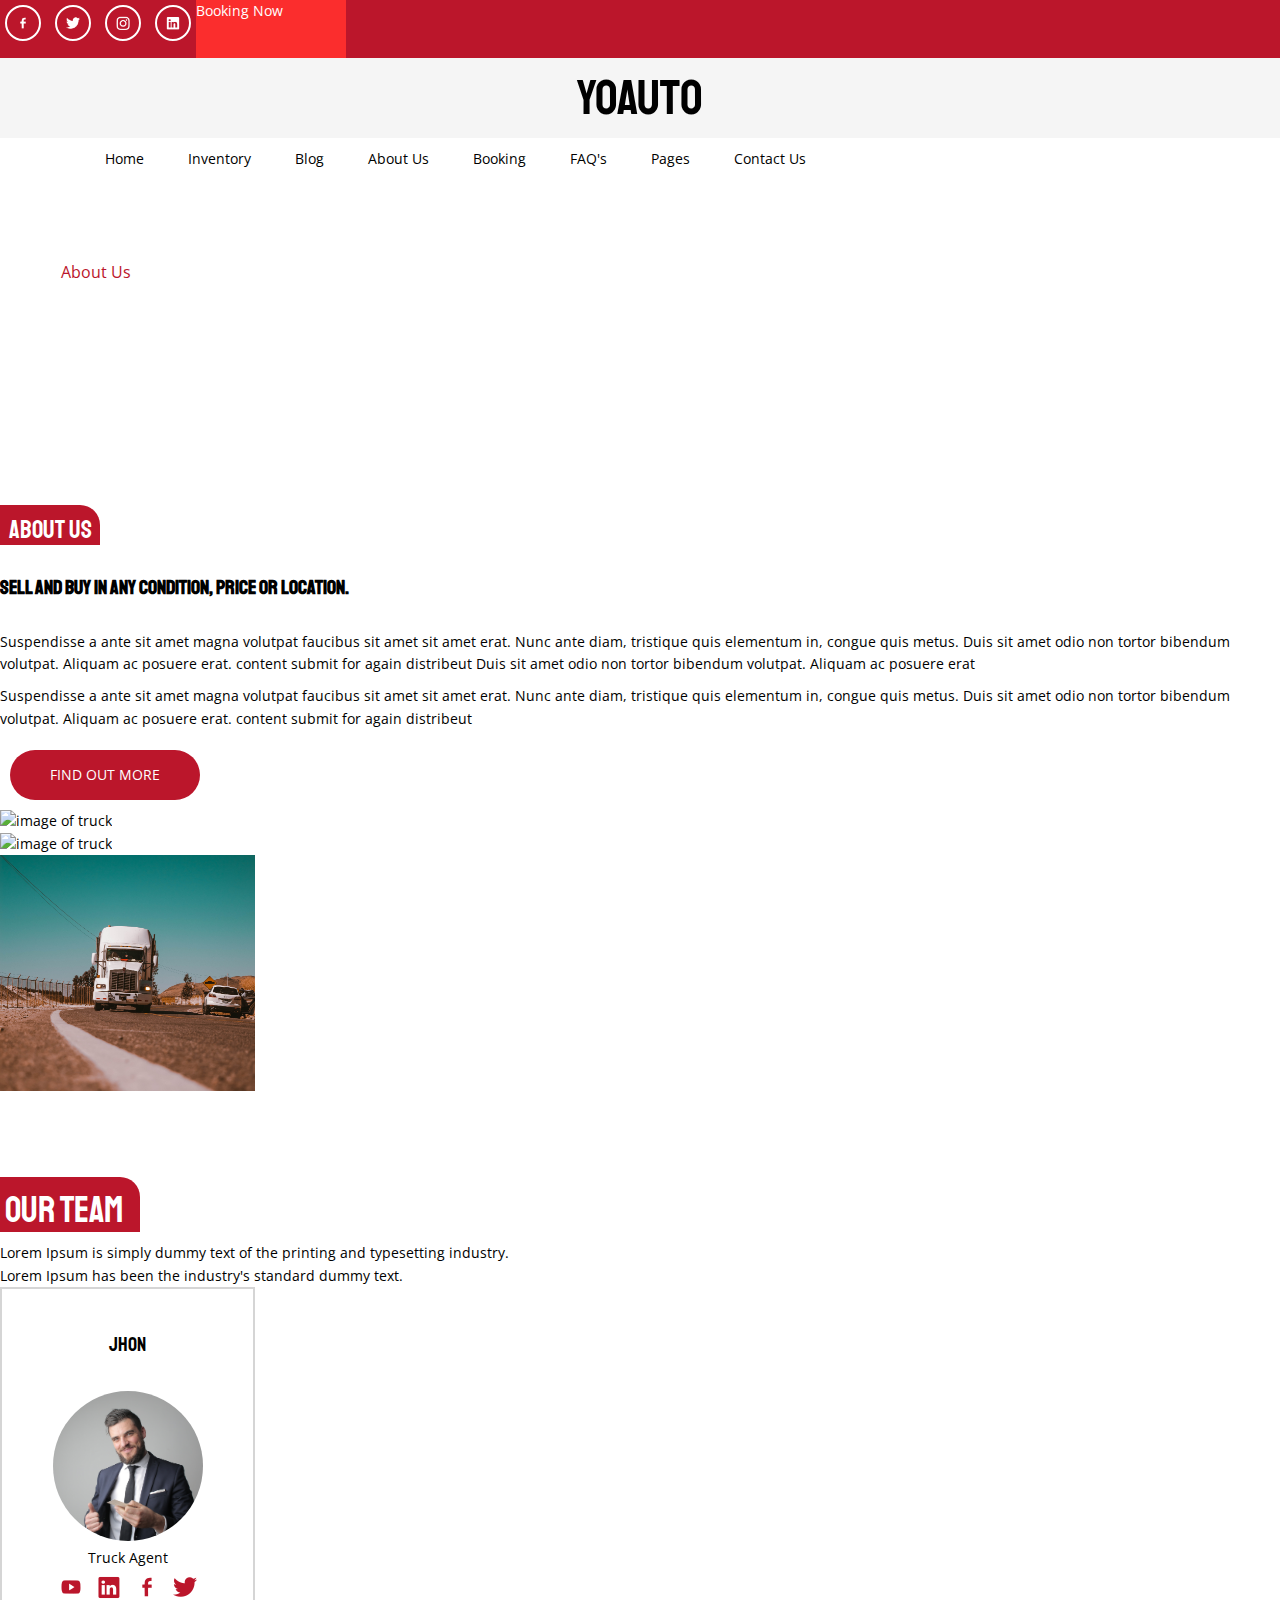
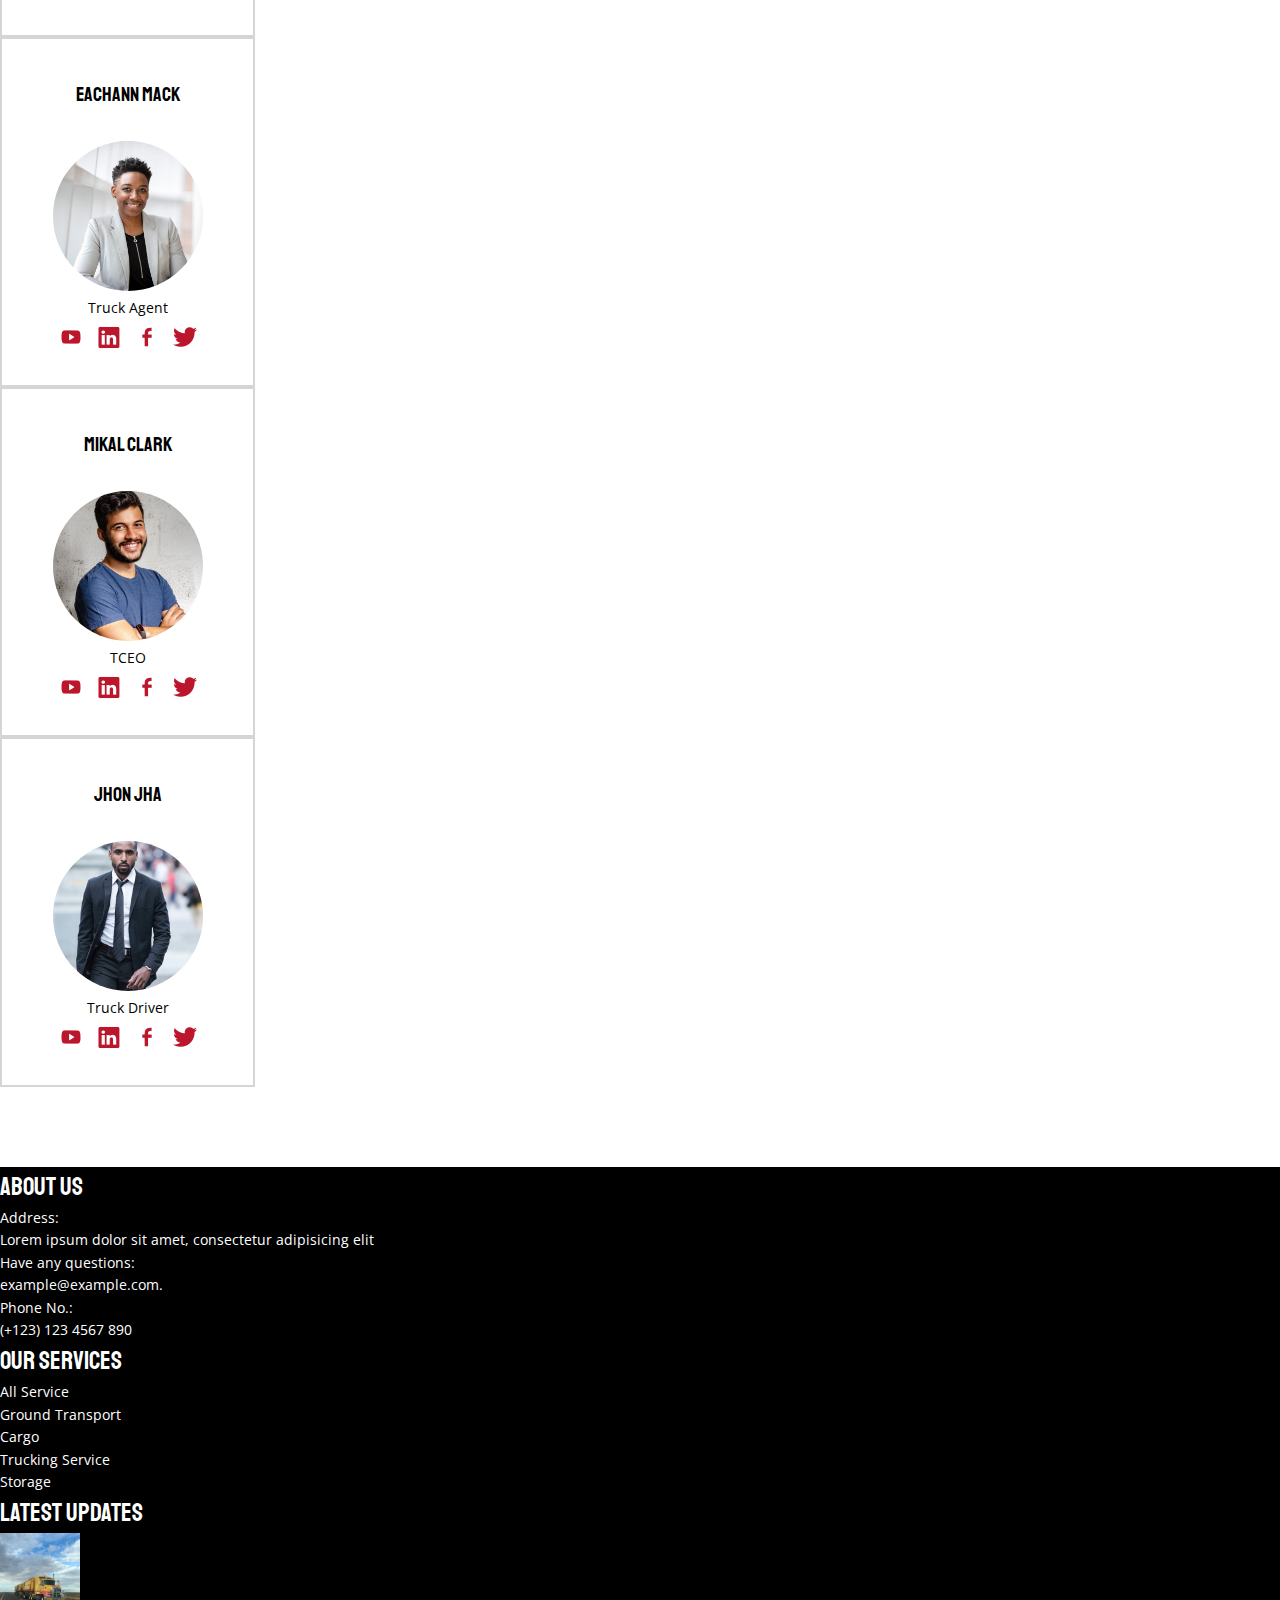
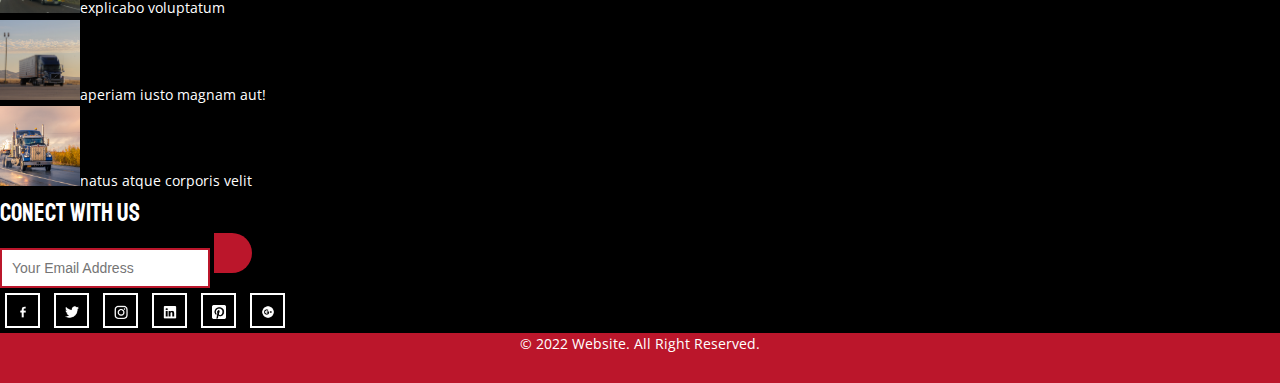
==== commit 0284a6fc: "resized icon images" ====
--- a/index.html
+++ b/index.html
@@ -15,7 +15,7 @@
         <header>
             <div id="social-media">
                 <ul>
-                    <li><a href="#"><img src="images/facebook-white.png" alt="facebook"></a></li>
+                    <li><a href="#"><img src="images/facebook.png" alt="facebook"></a></li>
                     <li><a href="#"><img src="images/twitter.png" alt="twitter"></a></li>
                     <li><a href="#"><img src="images/instagram.png" alt="instagram"></a></li>
                     <li><a href="#"><img src="images/linkedin.png" alt="linkedin"></a></li>
@@ -210,7 +210,7 @@
             <div id="social-media-footer">
                 <h2 hidden>Social Media</h2>
                 <ul>
-                    <li><a href="#"><img src="images/facebook-white.png" alt="facebook"></a></li>
+                    <li><a href="#"><img src="images/facebook.png" alt="facebook"></a></li>
                     <li><a href="#"><img src="images/twitter.png" alt="twitter"></a></li>
                     <li><a href="#"><img src="images/instagram.png" alt="instagram"></a></li>
                     <li><a href="#"><img src="images/linkedin.png" alt="linkedin"></a></li>
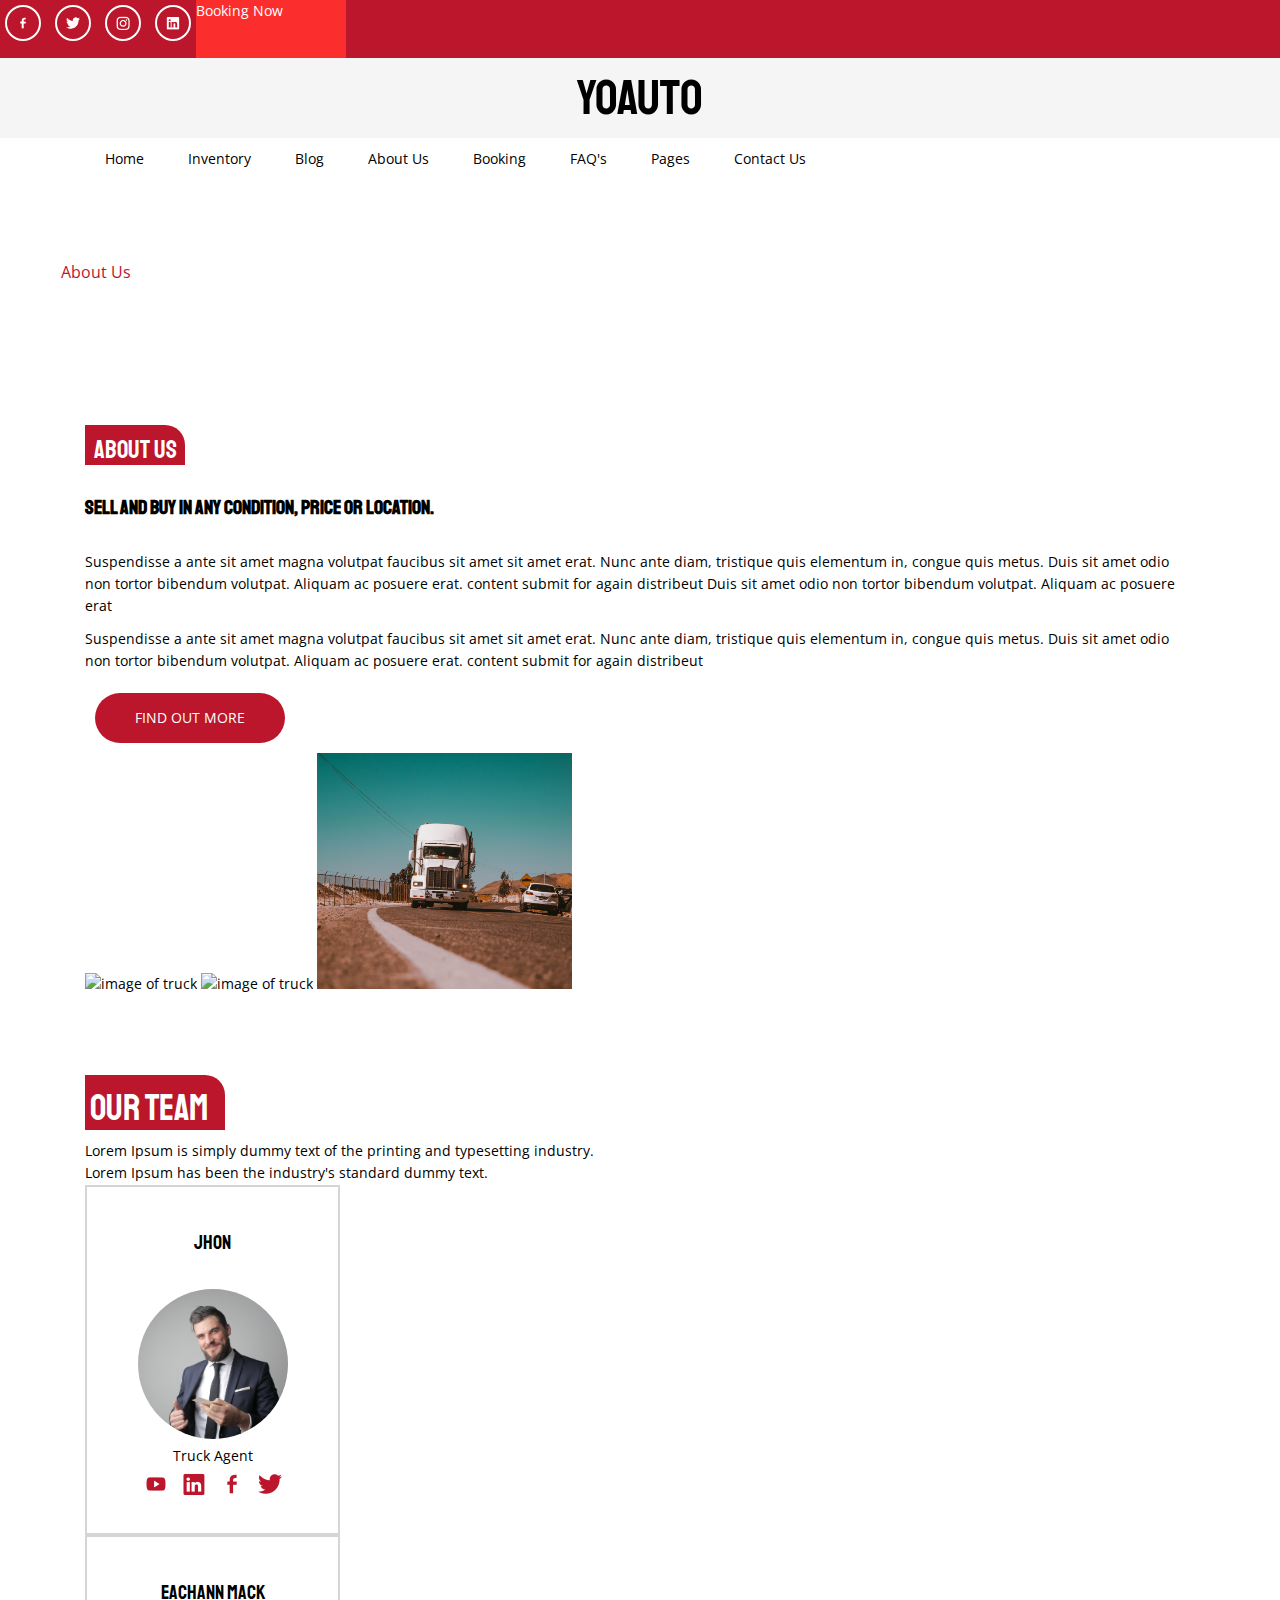
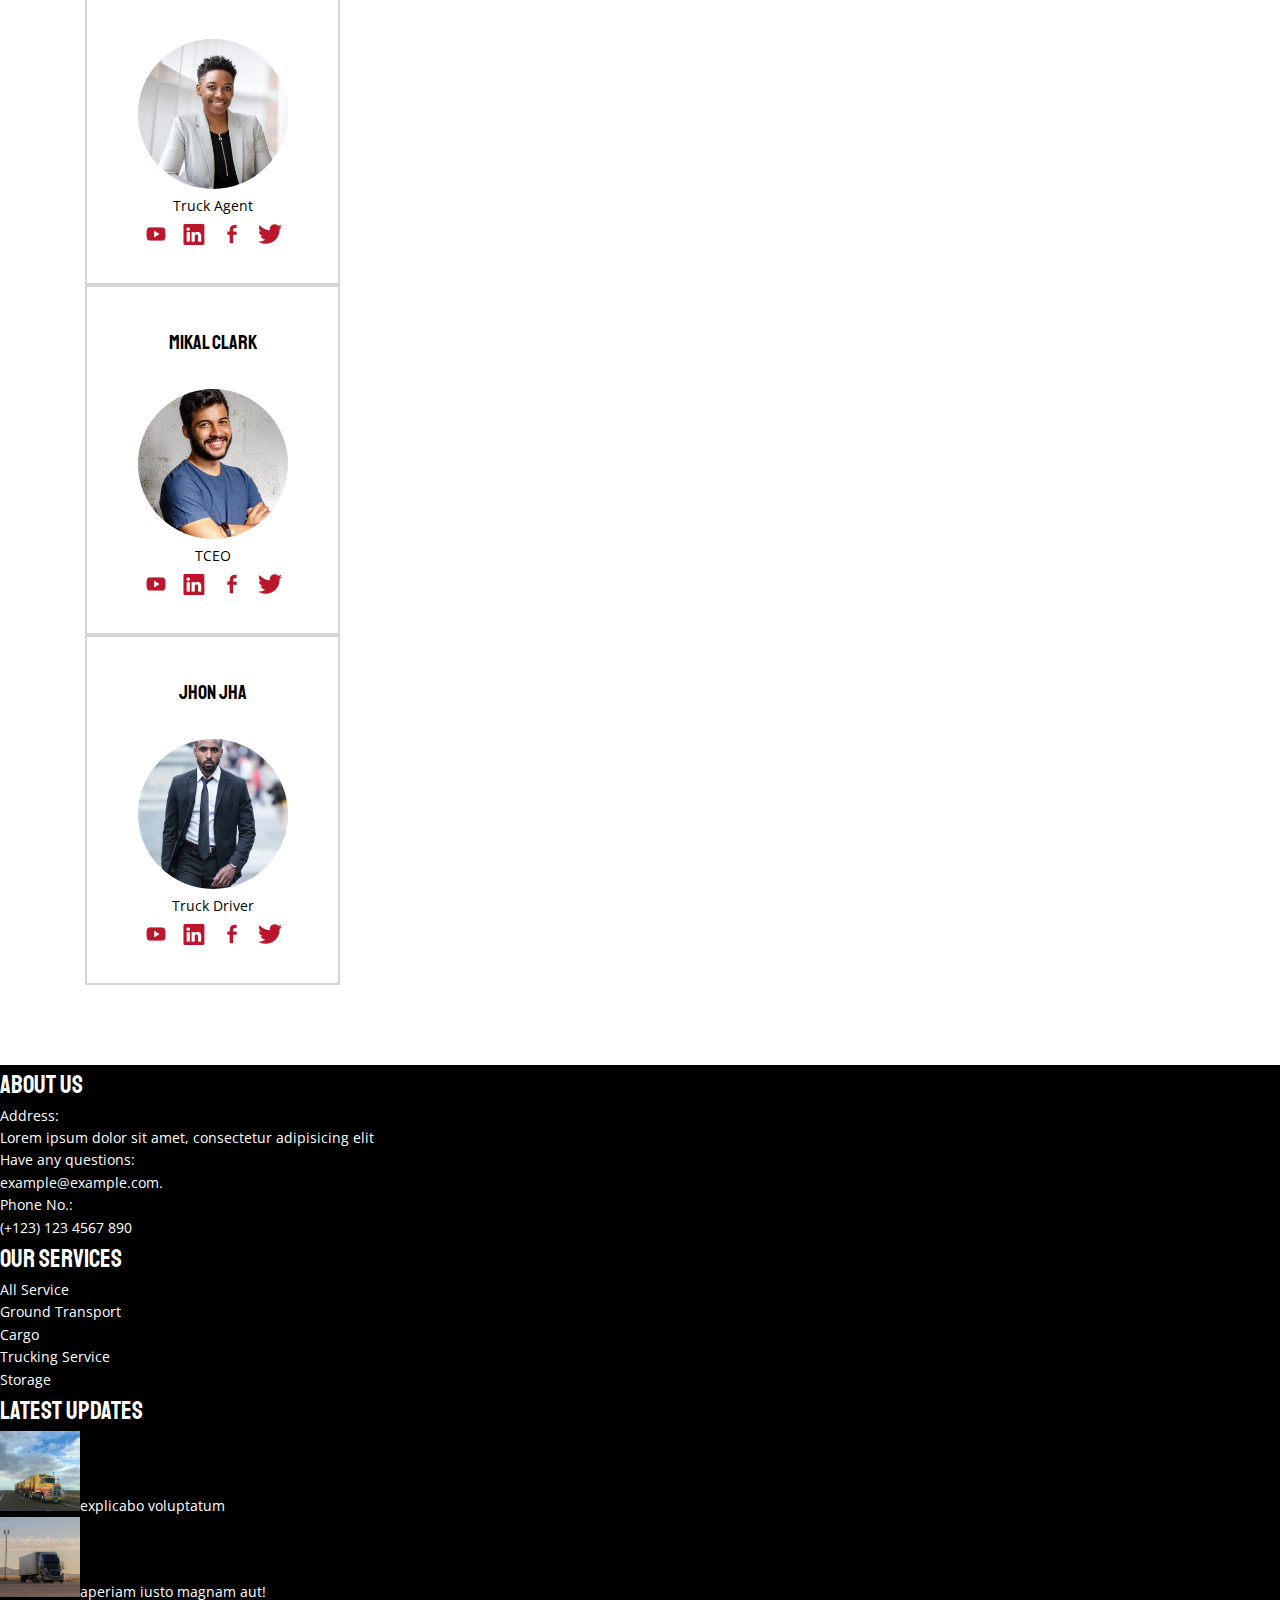
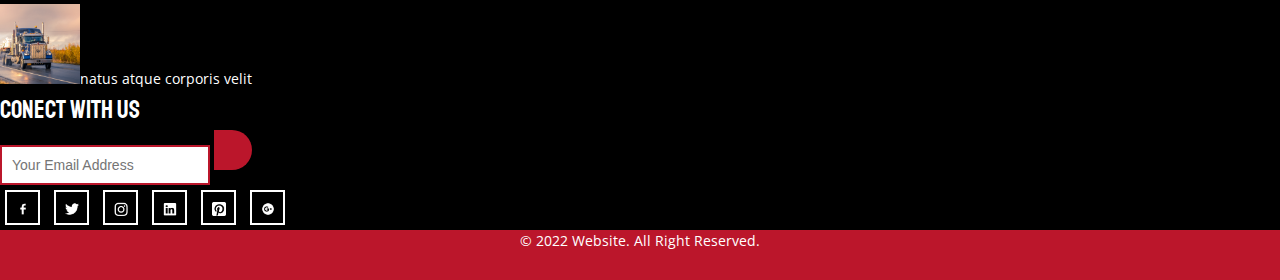
==== commit 4d1fdcb8: "reformatted my images in the about us section" ====
--- a/index.html
+++ b/index.html
@@ -40,7 +40,7 @@
                 </ul>
             </nav>
 
-            <div id="breadcrumb">                
+            <div id="breadcrumb">
                 <h2>About Us</h2>
                 <ol>
                     <li><a href="#">Home</a></li>
@@ -54,52 +54,51 @@
 
             <section id="about-us" class="main">
 
-                <h3>About Us</h3>
-                <h4>Sell and buy in any condition, price or location.</h4>
-
-                <p>Suspendisse a ante sit amet magna volutpat faucibus sit amet sit amet erat. Nunc ante diam, tristique
-                    quis
-                    elementum in, congue quis metus. Duis sit amet odio non tortor bibendum volutpat. Aliquam ac posuere
-                    erat.
-                    content submit for again distribeut Duis sit amet odio non tortor bibendum volutpat. Aliquam ac
-                    posuere
-                    erat
-                </p>
-
-                <p>Suspendisse a ante sit amet magna volutpat faucibus sit amet sit amet erat. Nunc ante diam, tristique
-                    quis
-                    elementum in, congue quis metus. Duis sit amet odio non tortor bibendum volutpat. Aliquam ac posuere
-                    erat.
-                    content submit for again distribeut</p>
-
-                <a href="#">Find Out More</a>
-
-
-                <!-- this may be img in div -->
-                <ul>
-                    <li>
-                        <img src="images/truck-1.jpg"
-                            alt="image of truck">
-                    </li>
-                    <li>
-                        <img src="images/truck-2.jpg"
-                            alt="image of truck">
-                    </li>
-                    <li>
-                        <img src="images/truck-3.jpg"
-                            alt="fleet of trucks">
-                    </li>
-                </ul>
+                <div id="about-us-div">
+                    <h3>About Us</h3>
+                    <h4>Sell and buy in any condition, price or location.</h4>
+
+                    <p>Suspendisse a ante sit amet magna volutpat faucibus sit amet sit amet erat. Nunc ante diam,
+                        tristique
+                        quis
+                        elementum in, congue quis metus. Duis sit amet odio non tortor bibendum volutpat. Aliquam ac
+                        posuere
+                        erat.
+                        content submit for again distribeut Duis sit amet odio non tortor bibendum volutpat. Aliquam ac
+                        posuere
+                        erat
+                    </p>
+
+                    <p>Suspendisse a ante sit amet magna volutpat faucibus sit amet sit amet erat. Nunc ante diam,
+                        tristique
+                        quis
+                        elementum in, congue quis metus. Duis sit amet odio non tortor bibendum volutpat. Aliquam ac
+                        posuere
+                        erat.
+                        content submit for again distribeut</p>
+
+                    <a href="#">Find Out More</a>
+                </div>
+                <div id="about-us-images">
+
+                    <img src="images/truck-1.jpg" alt="image of truck">
+
+                    <img src="images/truck-2.jpg" alt="image of truck">
+
+                    <img src="images/truck-3.jpg" alt="fleet of trucks">
+
+                </div>
+
             </section>
 
             <section id="our-team" class="main">
+                
                 <h3>Our Team</h3>
                 <p>Lorem Ipsum is simply dummy text of the printing and typesetting industry. Lorem Ipsum has been the
                     industry's standard dummy text.</p>
                 <article>
                     <p>Jhon</p>
-                    <img src="images/team-member-1.jpg"
-                        alt="JHON">
+                    <img src="images/team-member-1.jpg" alt="JHON">
                     <p>Truck Agent</p>
                     <ul>
                         <li><a href="#"><img class="icon" src="images/youtube-firebrick.png" alt="youtube"></a></li>
@@ -111,8 +110,7 @@
 
                 <article>
                     <p>Eachann Mack</p>
-                    <img class="'team-member-img" src="images/team-member-2.jpg"
-                        alt="EACHANN MACK">
+                    <img class="'team-member-img" src="images/team-member-2.jpg" alt="EACHANN MACK">
                     <p>Truck Agent</p>
                     <ul>
                         <li><a href="#"><img class="icon" src="images/youtube-firebrick.png" alt="youtube"></a></li>
@@ -124,8 +122,7 @@
 
                 <article>
                     <p>Mikal Clark</p>
-                    <img class="'team-member-img" src="images/team-member-3.jpg"
-                        alt="MIKAL CLARK">
+                    <img class="'team-member-img" src="images/team-member-3.jpg" alt="MIKAL CLARK">
                     <p>TCEO</p>
                     <ul>
                         <li><a href="#"><img class="icon" src="images/youtube-firebrick.png" alt="youtube"></a></li>
@@ -137,8 +134,7 @@
 
                 <article>
                     <p>Jhon Jha</p>
-                    <img class="'team-member-img" src="images/team-member-4.jpg"
-                        alt="JHON JHA">
+                    <img class="'team-member-img" src="images/team-member-4.jpg" alt="JHON JHA">
                     <p>Truck Driver</p>
                     <ul>
                         <li><a href="#"><img class="icon" src="images/youtube-firebrick.png" alt="youtube"></a></li>
@@ -185,16 +181,13 @@
                 <h3>Latest Updates</h3>
                 <ul>
                     <li>
-                        <img src="images/footer-1.jpg"
-                            alt="truck"><a href="#">explicabo voluptatum</a>
+                        <img src="images/footer-1.jpg" alt="truck"><a href="#">explicabo voluptatum</a>
                     </li>
                     <li>
-                        <img src="images/footer-2.jpg"
-                            alt="truck"><a href="#">aperiam iusto magnam aut!</a>
+                        <img src="images/footer-2.jpg" alt="truck"><a href="#">aperiam iusto magnam aut!</a>
                     </li>
                     <li>
-                        <img src="images/footer-3.jpg"
-                            alt="truck"><a href="#">natus atque corporis velit</a>
+                        <img src="images/footer-3.jpg" alt="truck"><a href="#">natus atque corporis velit</a>
                     </li>
                 </ul>
             </div>
--- a/css/style.css
+++ b/css/style.css
@@ -196,7 +196,8 @@
 
 /* About Us============================= */
 main {
-	margin: 8rem 0;
+	margin: 0 auto;
+	width: 111rem;
 }
 
 #about-us h3 {
@@ -230,7 +231,7 @@
 }
 
 /* target the first image of a truck */
-#about-us ul li:nth-of-type(1) img {
+#about-us-images img:nth-of-type(1)  {
 	width: 54rem;
 	height: 23.7rem;
 	object-fit: cover;
@@ -238,14 +239,14 @@
 }
 
 /* targets the top/first image of a truck */
-#about-us ul li:nth-of-type(2) img {
+#about-us-images img:nth-of-type(2)  {
 	width: 25.5rem;
 	height: 23.6rem;
 	object-fit: cover;
 }
 
 /* targets the second image of a truck */
-#about-us ul li:nth-of-type(3) img {
+#about-us-images img:nth-of-type(3) {
 	width: 25.5rem;
 	height: 23.6rem;
 	object-fit: cover;
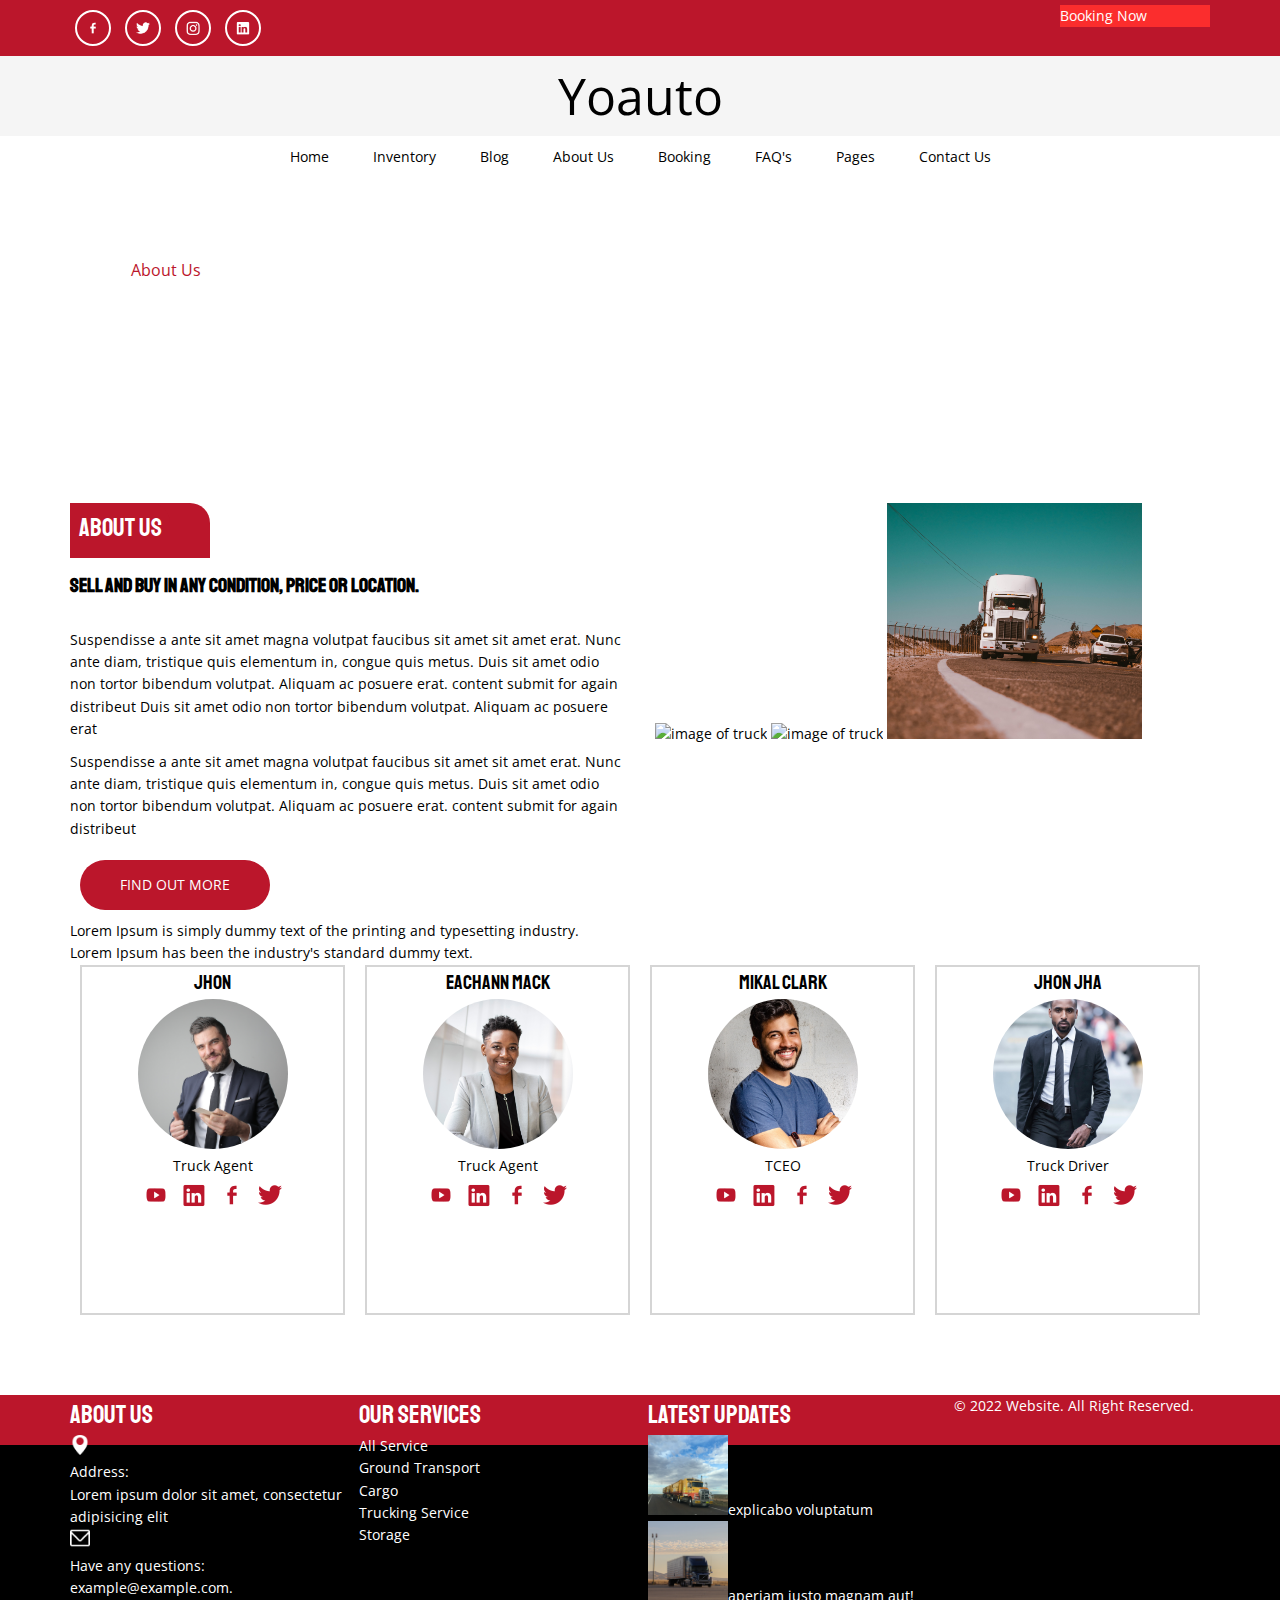
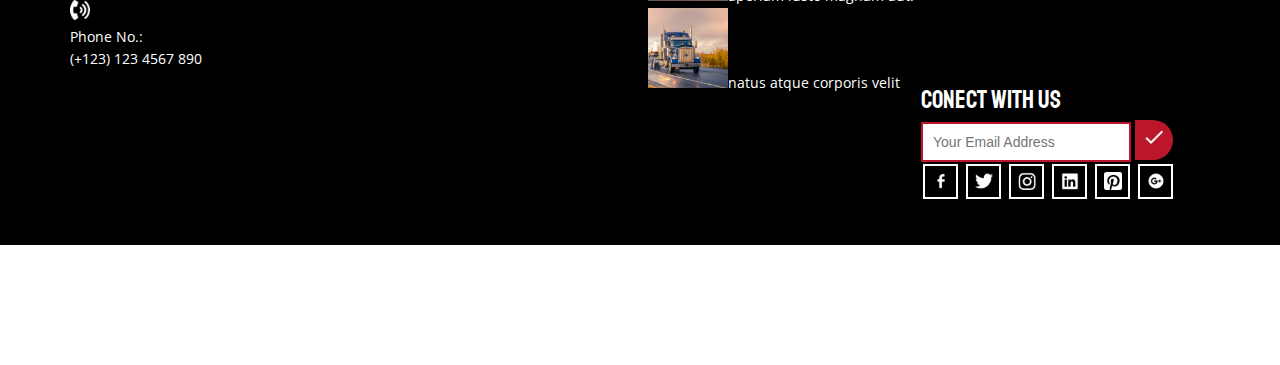
==== commit 33831aa5: "looking wild, going to work more on it tomrrow" ====
--- a/index.html
+++ b/index.html
@@ -11,23 +11,28 @@
 </head>
 
 <body>
-    <div id="wrapper">
-        <header>
-            <div id="social-media">
+    <header>
+        <div id="social-media">
+            <div class="wrapper">
                 <ul>
                     <li><a href="#"><img src="images/facebook.png" alt="facebook"></a></li>
                     <li><a href="#"><img src="images/twitter.png" alt="twitter"></a></li>
                     <li><a href="#"><img src="images/instagram.png" alt="instagram"></a></li>
                     <li><a href="#"><img src="images/linkedin.png" alt="linkedin"></a></li>
-                </ul>
-                <a href="#">Booking Now</a>
-            </div>
-
-            <div id="logo">
+                    <a href="#">Booking Now</a>
+                </ul>
+            </div>
+        </div>
+
+        <div id="logo">
+            <div class="wrapper">
                 <h1>Yoauto</h1>
             </div>
-
-            <nav>
+        </div>
+
+
+        <nav>
+            <div class="wrapper">
                 <ul>
                     <li><a href="#">Home</a></li>
                     <li><a href="#">Inventory</a></li>
@@ -38,136 +43,164 @@
                     <li><a href="#">Pages</a></li>
                     <li><a href="#">Contact Us</a></li>
                 </ul>
-            </nav>
-
-            <div id="breadcrumb">
+            </div>
+        </nav>
+
+        <div id="breadcrumb">
+            <div class="wrapper">
                 <h2>About Us</h2>
                 <ol>
                     <li><a href="#">Home</a></li>
                     <li>About Us</li>
                 </ol>
             </div>
-
-        </header>
-
-        <main>
-
-            <section id="about-us" class="main">
-
-                <div id="about-us-div">
-                    <h3>About Us</h3>
-                    <h4>Sell and buy in any condition, price or location.</h4>
-
-                    <p>Suspendisse a ante sit amet magna volutpat faucibus sit amet sit amet erat. Nunc ante diam,
-                        tristique
-                        quis
-                        elementum in, congue quis metus. Duis sit amet odio non tortor bibendum volutpat. Aliquam ac
-                        posuere
-                        erat.
-                        content submit for again distribeut Duis sit amet odio non tortor bibendum volutpat. Aliquam ac
-                        posuere
-                        erat
-                    </p>
-
-                    <p>Suspendisse a ante sit amet magna volutpat faucibus sit amet sit amet erat. Nunc ante diam,
-                        tristique
-                        quis
-                        elementum in, congue quis metus. Duis sit amet odio non tortor bibendum volutpat. Aliquam ac
-                        posuere
-                        erat.
-                        content submit for again distribeut</p>
-
-                    <a href="#">Find Out More</a>
-                </div>
-                <div id="about-us-images">
-
-                    <img src="images/truck-1.jpg" alt="image of truck">
-
-                    <img src="images/truck-2.jpg" alt="image of truck">
-
-                    <img src="images/truck-3.jpg" alt="fleet of trucks">
-
-                </div>
-
-            </section>
-
-            <section id="our-team" class="main">
-                
-                <h3>Our Team</h3>
-                <p>Lorem Ipsum is simply dummy text of the printing and typesetting industry. Lorem Ipsum has been the
-                    industry's standard dummy text.</p>
-                <article>
-                    <p>Jhon</p>
-                    <img src="images/team-member-1.jpg" alt="JHON">
-                    <p>Truck Agent</p>
-                    <ul>
-                        <li><a href="#"><img class="icon" src="images/youtube-firebrick.png" alt="youtube"></a></li>
-                        <li><a href="#"><img class="icon" src="images/linkedin-firebrick.png" alt="linkedin"></a></li>
-                        <li><a href="#"><img class="icon" src="images/facebook-firebrick.png" alt="facebook"></a></li>
-                        <li><a href="#"><img class="icon" src="images/twitter-firebrick.png" alt="twitter"></a></li>
-                    </ul>
-                </article>
-
-                <article>
-                    <p>Eachann Mack</p>
-                    <img class="'team-member-img" src="images/team-member-2.jpg" alt="EACHANN MACK">
-                    <p>Truck Agent</p>
-                    <ul>
-                        <li><a href="#"><img class="icon" src="images/youtube-firebrick.png" alt="youtube"></a></li>
-                        <li><a href="#"><img class="icon" src="images/linkedin-firebrick.png" alt="linkedin"></a></li>
-                        <li><a href="#"><img class="icon" src="images/facebook-firebrick.png" alt="facebook"></a></li>
-                        <li><a href="#"><img class="icon" src="images/twitter-firebrick.png" alt="twitter"></a></li>
-                    </ul>
-                </article>
-
-                <article>
-                    <p>Mikal Clark</p>
-                    <img class="'team-member-img" src="images/team-member-3.jpg" alt="MIKAL CLARK">
-                    <p>TCEO</p>
-                    <ul>
-                        <li><a href="#"><img class="icon" src="images/youtube-firebrick.png" alt="youtube"></a></li>
-                        <li><a href="#"><img class="icon" src="images/linkedin-firebrick.png" alt="linkedin"></a></li>
-                        <li><a href="#"><img class="icon" src="images/facebook-firebrick.png" alt="facebook"></a></li>
-                        <li><a href="#"><img class="icon" src="images/twitter-firebrick.png" alt="twitter"></a></li>
-                    </ul>
-                </article>
-
-                <article>
-                    <p>Jhon Jha</p>
-                    <img class="'team-member-img" src="images/team-member-4.jpg" alt="JHON JHA">
-                    <p>Truck Driver</p>
-                    <ul>
-                        <li><a href="#"><img class="icon" src="images/youtube-firebrick.png" alt="youtube"></a></li>
-                        <li><a href="#"><img class="icon" src="images/linkedin-firebrick.png" alt="linkedin"></a></li>
-                        <li><a href="#"><img class="icon" src="images/facebook-firebrick.png" alt="facebook"></a></li>
-                        <li><a href="#"><img class="icon" src="images/twitter-firebrick.png" alt="twitter"></a></li>
-                    </ul>
-                </article>
-            </section>
-
-        </main>
-
-        <footer>
-
-            <div id="about-us-footer">
+        </div>
+
+    </header>
+
+    <main>
+        <div id="about-us" class="clearfix">
+
+            <h3>About Us</h3>
+
+            <h4>Sell and buy in any condition, price or location.</h4>
+
+            <p>Suspendisse a ante sit amet magna volutpat faucibus sit amet sit amet erat. Nunc ante diam,
+                tristique
+                quis
+                elementum in, congue quis metus. Duis sit amet odio non tortor bibendum volutpat. Aliquam ac
+                posuere
+                erat.
+                content submit for again distribeut Duis sit amet odio non tortor bibendum volutpat. Aliquam ac
+                posuere
+                erat
+            </p>
+
+            <p>Suspendisse a ante sit amet magna volutpat faucibus sit amet sit amet erat. Nunc ante diam,
+                tristique
+                quis
+                elementum in, congue quis metus. Duis sit amet odio non tortor bibendum volutpat. Aliquam ac
+                posuere
+                erat.
+                content submit for again distribeut</p>
+
+            <a href="#">Find Out More</a>
+
+        </div>
+
+        <div id="about-us-images" class="clearfix">
+
+            <img src="images/truck-1.jpg" alt="image of truck">
+
+            <img src="images/truck-2.jpg" alt="image of truck">
+
+            <img src="images/truck-3.jpg" alt="fleet of trucks">
+
+        </div>
+
+
+
+        <div id="our-team" class="clearfix">
+
+            <h3>Our Team</h3>
+
+            <p>Lorem Ipsum is simply dummy text of the printing and typesetting industry. Lorem Ipsum has been the
+                industry's standard dummy text.</p>
+
+            <section class="clearfix">
+
+                <p>Jhon</p>
+
+                <img src="images/team-member-1.jpg" alt="JHON">
+
+                <p>Truck Agent</p>
+
+                <ul>
+                    <li><a href="#"><img class="icon" src="images/youtube-firebrick.png" alt="youtube"></a></li>
+                    <li><a href="#"><img class="icon" src="images/linkedin-firebrick.png" alt="linkedin"></a></li>
+                    <li><a href="#"><img class="icon" src="images/facebook-firebrick.png" alt="facebook"></a></li>
+                    <li><a href="#"><img class="icon" src="images/twitter-firebrick.png" alt="twitter"></a></li>
+                </ul>
+
+            </section>
+
+            <section class="clearfix">
+
+                <p>Eachann Mack</p>
+
+                <img class="'team-member-img" src="images/team-member-2.jpg" alt="EACHANN MACK">
+
+                <p>Truck Agent</p>
+
+                <ul>
+                    <li><a href="#"><img class="icon" src="images/youtube-firebrick.png" alt="youtube"></a></li>
+                    <li><a href="#"><img class="icon" src="images/linkedin-firebrick.png" alt="linkedin"></a></li>
+                    <li><a href="#"><img class="icon" src="images/facebook-firebrick.png" alt="facebook"></a></li>
+                    <li><a href="#"><img class="icon" src="images/twitter-firebrick.png" alt="twitter"></a></li>
+                </ul>
+
+            </section>
+
+            <section class="clearfix">
+
+                <p>Mikal Clark</p>
+
+                <img class="'team-member-img" src="images/team-member-3.jpg" alt="MIKAL CLARK">
+
+                <p>TCEO</p>
+
+                <ul>
+                    <li><a href="#"><img class="icon" src="images/youtube-firebrick.png" alt="youtube"></a></li>
+                    <li><a href="#"><img class="icon" src="images/linkedin-firebrick.png" alt="linkedin"></a></li>
+                    <li><a href="#"><img class="icon" src="images/facebook-firebrick.png" alt="facebook"></a></li>
+                    <li><a href="#"><img class="icon" src="images/twitter-firebrick.png" alt="twitter"></a></li>
+                </ul>
+
+            </section>
+
+            <section class="clearfix">
+
+                <p>Jhon Jha</p>
+                <img class="'team-member-img" src="images/team-member-4.jpg" alt="JHON JHA">
+
+                <p>Truck Driver</p>
+
+                <ul>
+                    <li><a href="#"><img class="icon" src="images/youtube-firebrick.png" alt="youtube"></a></li>
+                    <li><a href="#"><img class="icon" src="images/linkedin-firebrick.png" alt="linkedin"></a></li>
+                    <li><a href="#"><img class="icon" src="images/facebook-firebrick.png" alt="facebook"></a></li>
+                    <li><a href="#"><img class="icon" src="images/twitter-firebrick.png" alt="twitter"></a></li>
+                </ul>
+
+            </section>
+
+        </div>
+
+    </main>
+
+    <footer>
+        <div class="wrapper">
+            <div id="about-us-footer" class="clearfix">
                 <h3>About Us</h3>
                 <dl>
-
-                    <dt><i class="fas fa-map-marker-alt"></i> Address:</dt>
+                    <img src="images/map.png" alt="map icon">
+                    <dt>Address:</dt>
                     <dd>Lorem ipsum dolor sit amet, consectetur adipisicing elit</dd>
 
-
-                    <dt><i class="far fa-envelope"></i> Have any questions:</dt>
+                    <img src="images/mail.png" alt="mail icon">
+                    <dt>Have any questions:</dt>
                     <dd><a href="#">example@example.com.</a></dd>
 
-
-                    <dt><i class="fas fa-phone-volume"></i> Phone No.:</dt>
+                    <img src="images/phone1.png" alt="phone icon">
+                    <dt>Phone No.:</dt>
                     <dd><a href="#">(+123) 123 4567 890</a></dd>
                 </dl>
             </div>
 
-            <div id="our-services">
+            <div id="our-services" class="clearfix">
+
                 <h3>Our Services</h3>
+
                 <ul>
                     <li>All Service</li>
                     <li>Ground Transport</li>
@@ -175,10 +208,13 @@
                     <li>Trucking Service</li>
                     <li>Storage</li>
                 </ul>
-            </div>
-
-            <div id="latest-updates">
+
+            </div>
+
+            <div id="latest-updates" class="clearfix">
+
                 <h3>Latest Updates</h3>
+
                 <ul>
                     <li>
                         <img src="images/footer-1.jpg" alt="truck"><a href="#">explicabo voluptatum</a>
@@ -190,18 +226,18 @@
                         <img src="images/footer-3.jpg" alt="truck"><a href="#">natus atque corporis velit</a>
                     </li>
                 </ul>
-            </div>
-
-            <div id="connect-with-us">
+
+            </div>
+
+            <div id="connect-with-us" class="clearfix">
+
                 <h3>Conect with us</h3>
+
                 <form>
                     <input type="email" placeholder="Your Email Address">
-                    <button type="submit"><i class="fas fa-check"></i></button>
+                    <button type="submit"><img src="images/check.png" alt="check"></button>
                 </form>
-            </div>
-
-            <div id="social-media-footer">
-                <h2 hidden>Social Media</h2>
+                
                 <ul>
                     <li><a href="#"><img src="images/facebook.png" alt="facebook"></a></li>
                     <li><a href="#"><img src="images/twitter.png" alt="twitter"></a></li>
@@ -212,15 +248,16 @@
                 </ul>
             </div>
 
-            <div id="copyright">
+        </div>
+
+        <div id="copyright">
+            <div class="wrapper">
                 <p>&copy; 2022 <a href="#">Website.</a> All Right Reserved.</p>
             </div>
-
-        </footer>
-
-    </div>
+        </div>
+
+    </footer>
 </body>
-
 </html>
 
 <!-- 
--- a/css/style.css
+++ b/css/style.css
@@ -7,7 +7,7 @@
 */
 
 /* Google Fonts ======================== */
-@import url('https://fonts.googleapis.com/css2?family=Open+Sans&family=Staatliches&display=swap');
+@import url('https://fonts.googleapis.com/css2?family=Open+Sans:wght@400;800&family=Staatliches&display=swap');
 
 /* CSS Reset =========================== */
 body,
@@ -49,12 +49,13 @@
 body {
 	background-color: #fff;
 	color: #000;
-	font-size: 1.4rem;
+	/* font-size: 1.4rem;
 	line-height: 1.6;
-	font-family: 'Open Sans', sans-serif;
-}
-
-h1,
+	font-family: 'Open Sans', sans-serif; 
+	font: size/line-height family;    */
+	font: 1.4rem/1.6 'Open Sans', sans-serif;
+}
+
 h2,
 h3,
 h4,
@@ -62,41 +63,43 @@
 h6 {
 	font-family: 'Staatliches', cursive;
 }
-
-h1 {
+h1, h2{
 	font-size: 5rem;
 }
-
-h2 {
-	font-size: 5rem;
-}
-
 h3 {
 	font-size: 2.5rem;
 }
-
 h4 {
 	font-size: 2rem;
 }
 
 /* Default Structure =================== */
-
-
-a,
-button {
+.wrapper {
+	margin: 0 auto;
+	width: 114rem;
+}
+a, button {
 	cursor: pointer;
 }
 
-/* Header ======================================= */
-
-
-
+/* Clear The Floats */
+.clearfix::after {
+	content: "";
+	clear: both;
+	display: block;
+  }
+
+footer::after{
+	content: "";
+	display: block;
+	clear: both;
+}
+
+/* Header =============================================================== */
 /* Social Media  ======================*/
 #social-media {
 	background-color: #bb162b;
-	display: flex;
-	height: 5.8rem;
-	background-size: 100%;
+	padding: .5rem 0;
 }
 
 #social-media li {
@@ -112,51 +115,43 @@
 	padding: .7rem;
 }
 
+/* social media icons */
 #social-media ul li img{
 	height: 1.4rem;
 	width: auto;
 }
 
+/* hover social media icons */
 #social-media li:hover {
 	background-color: #fb2d2d;
 	border-color: #fb2d2d;
 }
 
-#social-media li img {
-	width: 100px;
-	height: 100px;
-	background-image: url(my_image.png);
-	background-repeat: no-repeat;
-	background-position: center;
-  }
-  #social-media li img:hover {
-	background-image: url(my_image_active.png);
-  }
-
 /* This targets the first anchor tag following the ul (Booking Now) */
-header ul+a:nth-last-of-type(1) {
+#social-media ul li + a {
 	color: #fff;
 	background-color: #fb2d2d;
 	width: 15rem;
-}
-
-/* Logo  ===================================== */
+	float: right; 
+}
+
+/* Logo: "Yoauto"  ===================================== */
 #logo {
 	background-color: #f5f5f5;
-	font-size: 5rem;
 	text-align: center;
 }
 
 /* Navigation Bar */
+/* center the elements inside the nav */
 nav{
-	max-width: 111rem;
-	margin: 0 auto;
+	text-align: center;
 }
 nav ul li {
 	display: inline-block;
 	padding: 1rem 2rem;
 }
 
+/* nav bar hover decoration */
 nav ul li:hover {
 	text-decoration: solid underline #bb162b;
 }
@@ -171,33 +166,38 @@
 	height: 24.5rem;
 }
 
+/* Home / About */
 #breadcrumb li {
 	display: inline-block;
-}
-
+	font-size: 1.6rem;
+}
+
+/* "About" */
 #breadcrumb li:nth-last-of-type(1) {
 	color: #bb162b;
 }
 
+/* Hover over Home in the breadcrumb */
 #breadcrumb li:nth-of-type(1):hover {
 	color: #fb2d2d;
 }
 
-/* Breadcrumb */
-#breadcrumb ol li {
-	font-size: 1.6rem;
-}
-
+/* Adds the "/" between Home & About */
 #breadcrumb ol li:nth-child(1):after {
 	content: "/";
 	padding-left: .5rem;
 	color: #fff;
 }
 
-/* About Us============================= */
+/* MAIN =========================================================================================== */
 main {
 	margin: 0 auto;
-	width: 111rem;
+	width: 114rem;
+}
+
+#about-us{
+	width: 55.5rem;
+	float: left;
 }
 
 #about-us h3 {
@@ -229,6 +229,12 @@
 #about-us a:hover {
 	background-color: #fb2d2d;
 }
+/* div that the truck images are in */
+#about-us-images{
+	width: 55.5rem;
+	float: right
+;
+}
 
 /* target the first image of a truck */
 #about-us-images img:nth-of-type(1)  {
@@ -276,11 +282,14 @@
 	margin-bottom: 1rem;
 }
 
+/* adding the underline design */
 #our-team h3::after{
 	content: "";
+	text-decoration: underline;
 	width: 8rem;
 	height: .2rem;
 	background-color: #bb162b;
+	color: #000;
 	margin: 2rem auto 1rem;
 }
 
@@ -288,32 +297,33 @@
 	max-width: 54rem;
 }
 
-#our-team article {
+section {
 	border: .2rem solid #d5d5d5;
-	width: 25.5rem;
+	/* width: 25.5rem; */
+	width: calc(100%/4 - 2rem);
 	height: 35rem;
-	text-align: center;
-	padding: 3rem 2 rem;
-}
-
-#our-team article:hover {
+	margin: 0 1rem;
+	text-align: center;
+	float: left;
+	/* padding: 3rem 2rem; */
+}
+/* hover the border around the team member */
+section:hover {
 	border-color: #bb162b;
 }
 
-/* targets the first p element in each article */
-article p:nth-of-type(1) {
-	padding-top: 4rem;
-	padding-bottom: 3rem;
+/* targets the first p element(their name) in each article */
+section p:nth-of-type(1) {
 	font-size: 2rem;
 	width: fit-content;
 	margin: auto;
 	font-family: 'Staatliches', cursive;
 	text-transform: uppercase;
 }
-
-article p:nth-of-type(1):hover {
+section p:nth-of-type(1):hover {
 	color: #fb2d2d;
 }
+
 /* this will target the image immidiately proceeding a p tag */
 #our-team p + img {
 	border-radius: 50%;
@@ -321,33 +331,62 @@
 	height: 15rem;
 	object-fit: cover;
 }
-
-#our-team article li{
+/* social media list for each member */
+#our-team section li{
 	display: inline-block;
 	padding: .5rem;
 }
-
-#our-team article ul li img {
+/* social media image */
+#our-team section ul li img {
 	width: auto;
 	height: 2.4rem;
 }
 
-
-#our-team article ul li img:hover {
+/* hover over the social media image */
+#our-team section ul li img:hover {
 	color: #fb2d2d;
 }
 
-/* Footer ============================== */
+
+
+
+
+
+/*=============== FOOTER =========================================================================*/
 footer {
 	color: #fff;
 	background-color: #000;
-}
-
+	height: 45rem;
+}
+/* ===== ABOUT US DIV ===== */
+#about-us-footer{
+	height: 28.5rem;
+	width: 28.9rem;
+	float: left;
+}
+/* About Us Icons */
+#about-us-footer img{
+	height: 2rem;
+	width: auto;
+}
+/* make this a class */
+#our-services{
+	height: 28.5rem;
+	width: 28.9rem;
+	float: left;
+}
+
+/* Latest Updates ============ */
+#latest-updates{
+	height: 28.5rem;
+	width: 28.9rem;
+	float: left;
+}
 /* Latest Updates */
 footer ul:nth-of-type(2) li {
 	padding: 1.7rem;
 }
-
+/* truck images */
 footer img {
 	/* make the width & height 80px */
 	width: 8rem;
@@ -357,6 +396,12 @@
 }
 
 /* Connect With Us */
+#connect-with-us{
+	height: 28.5rem;
+	width: 28.9rem;
+	float: right;
+}
+
 footer input {
 	width: 21rem;
 	height: 4rem;
@@ -372,43 +417,46 @@
 	font-size: 1.6rem;
 	border-radius: 0 2rem 2rem 0;
 }
+form img {
+	width: auto;
+	height: 2.4rem;
+}
 
 ::placeholder {
 	padding-left: 1rem;
 }
 
 /* Social Media List */
-#social-media-footer li {
-	display: inline-block;
-	color: #fff;
-	background-color: #000;
+#connect-with-us li {
+	display: inline-block;
 	border: .2rem solid #fff;
 	/* this makes the border a circle */
 	width: 3.5rem;
 	height: 3.5rem;
-	margin: .5rem;
+	margin: .2rem;
 	/* this centers the icons inside the border */
 	text-align: center;
-	padding: .8rem 0;
-}
-
-#social-media-footer img{	
-	height: 1.4rem;
+	padding: .6rem 0;
+}
+
+/* social media icons in the footer */
+#connect-with-us img{	
+	height: 1.8rem;
 	width: auto;
 }
-
-#social-media-footer li:hover {
+#connect-with-us li:hover {
 	background-color: #fb2d2d;
 	border-color: #fb2d2d;
 }
 
-/* Copyright Section */
+/*======== Copyright Section ==================== */
 #copyright {
 	color: #fff;
 	background-color: #bb162b;
 	height: 5rem;
 	text-align: center;
 }
+
 
 /* Add box model styling using the appropriate CSS properties (max-width, padding, border, margin, display, etc.). */
 
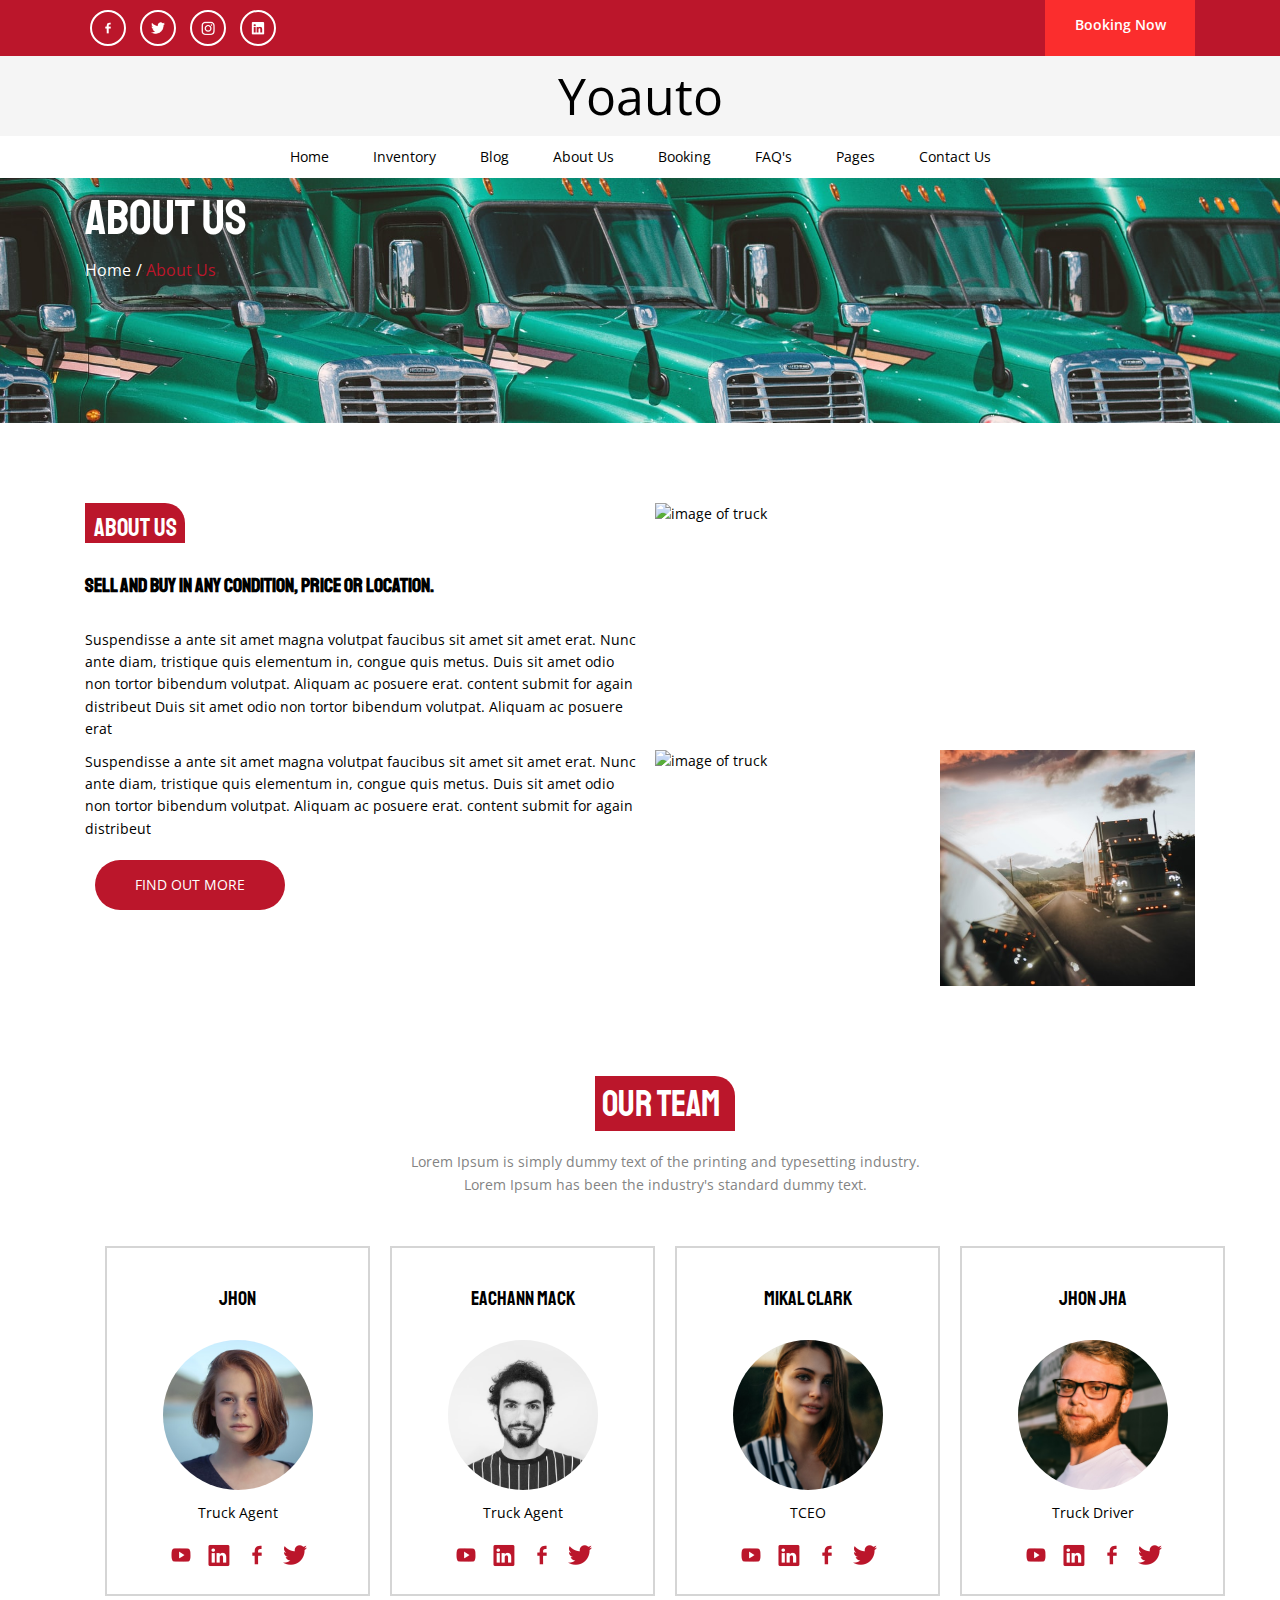
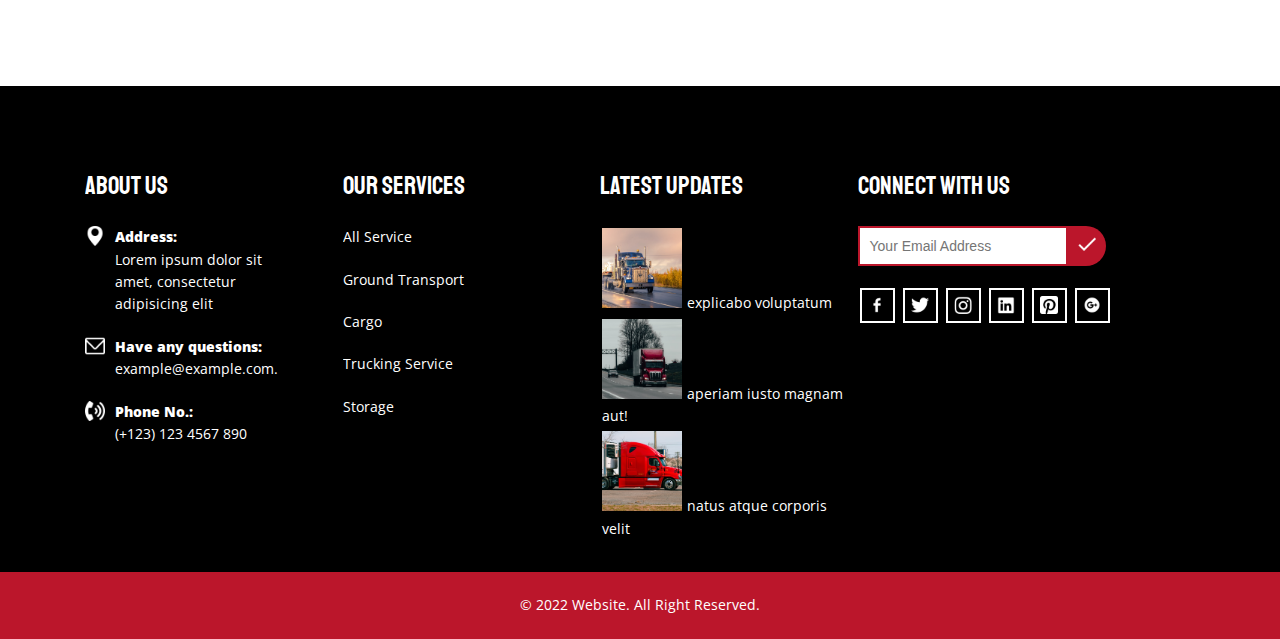
==== commit d389d137: "finished with code for week 3" ====
--- a/index.html
+++ b/index.html
@@ -13,7 +13,7 @@
 <body>
     <header>
         <div id="social-media">
-            <div class="wrapper">
+            <div class="wrapper clearfix">
                 <ul>
                     <li><a href="#"><img src="images/facebook.png" alt="facebook"></a></li>
                     <li><a href="#"><img src="images/twitter.png" alt="twitter"></a></li>
@@ -59,12 +59,9 @@
     </header>
 
     <main>
-        <div id="about-us" class="clearfix">
-
+        <div id="about-us">
             <h3>About Us</h3>
-
             <h4>Sell and buy in any condition, price or location.</h4>
-
             <p>Suspendisse a ante sit amet magna volutpat faucibus sit amet sit amet erat. Nunc ante diam,
                 tristique
                 quis
@@ -75,7 +72,6 @@
                 posuere
                 erat
             </p>
-
             <p>Suspendisse a ante sit amet magna volutpat faucibus sit amet sit amet erat. Nunc ante diam,
                 tristique
                 quis
@@ -83,95 +79,69 @@
                 posuere
                 erat.
                 content submit for again distribeut</p>
-
             <a href="#">Find Out More</a>
-
-        </div>
-
-        <div id="about-us-images" class="clearfix">
-
-            <img src="images/truck-1.jpg" alt="image of truck">
-
-            <img src="images/truck-2.jpg" alt="image of truck">
-
-            <img src="images/truck-3.jpg" alt="fleet of trucks">
-
-        </div>
-
-
-
-        <div id="our-team" class="clearfix">
+        </div>
+
+        <div id="about-us-images">
+            <img class="clearfix" src="images/truck-1.jpg" alt="image of truck">
+            <img class="clearfix" src="images/truck-2.jpg" alt="image of truck">
+            <img class="clearfix" src="images/truck-3.jpg" alt="fleet of trucks">
+        </div>
+
+        <div id="our-team">
+
 
             <h3>Our Team</h3>
 
             <p>Lorem Ipsum is simply dummy text of the printing and typesetting industry. Lorem Ipsum has been the
                 industry's standard dummy text.</p>
 
-            <section class="clearfix">
-
+            <section>
                 <p>Jhon</p>
-
                 <img src="images/team-member-1.jpg" alt="JHON">
-
                 <p>Truck Agent</p>
-
-                <ul>
-                    <li><a href="#"><img class="icon" src="images/youtube-firebrick.png" alt="youtube"></a></li>
-                    <li><a href="#"><img class="icon" src="images/linkedin-firebrick.png" alt="linkedin"></a></li>
-                    <li><a href="#"><img class="icon" src="images/facebook-firebrick.png" alt="facebook"></a></li>
-                    <li><a href="#"><img class="icon" src="images/twitter-firebrick.png" alt="twitter"></a></li>
-                </ul>
-
-            </section>
-
-            <section class="clearfix">
-
+                <ul>
+                    <li><a href="#"><img class="icon" src="images/youtube-firebrick.png" alt="youtube"></a></li>
+                    <li><a href="#"><img class="icon" src="images/linkedin-firebrick.png" alt="linkedin"></a></li>
+                    <li><a href="#"><img class="icon" src="images/facebook-firebrick.png" alt="facebook"></a></li>
+                    <li><a href="#"><img class="icon" src="images/twitter-firebrick.png" alt="twitter"></a></li>
+                </ul>
+            </section>
+
+            <section>
                 <p>Eachann Mack</p>
-
-                <img class="'team-member-img" src="images/team-member-2.jpg" alt="EACHANN MACK">
-
+                <img class="'team-member-img" src="images/team-member-2.jpg" alt="Eachann Mack picture">
                 <p>Truck Agent</p>
-
-                <ul>
-                    <li><a href="#"><img class="icon" src="images/youtube-firebrick.png" alt="youtube"></a></li>
-                    <li><a href="#"><img class="icon" src="images/linkedin-firebrick.png" alt="linkedin"></a></li>
-                    <li><a href="#"><img class="icon" src="images/facebook-firebrick.png" alt="facebook"></a></li>
-                    <li><a href="#"><img class="icon" src="images/twitter-firebrick.png" alt="twitter"></a></li>
-                </ul>
-
-            </section>
-
-            <section class="clearfix">
-
+                <ul>
+                    <li><a href="#"><img class="icon" src="images/youtube-firebrick.png" alt="youtube"></a></li>
+                    <li><a href="#"><img class="icon" src="images/linkedin-firebrick.png" alt="linkedin"></a></li>
+                    <li><a href="#"><img class="icon" src="images/facebook-firebrick.png" alt="facebook"></a></li>
+                    <li><a href="#"><img class="icon" src="images/twitter-firebrick.png" alt="twitter"></a></li>
+                </ul>
+            </section>
+
+            <section>
                 <p>Mikal Clark</p>
-
-                <img class="'team-member-img" src="images/team-member-3.jpg" alt="MIKAL CLARK">
-
+                <img class="'team-member-img" src="images/team-member-3.jpg" alt="Mikal Clark picture">
                 <p>TCEO</p>
-
-                <ul>
-                    <li><a href="#"><img class="icon" src="images/youtube-firebrick.png" alt="youtube"></a></li>
-                    <li><a href="#"><img class="icon" src="images/linkedin-firebrick.png" alt="linkedin"></a></li>
-                    <li><a href="#"><img class="icon" src="images/facebook-firebrick.png" alt="facebook"></a></li>
-                    <li><a href="#"><img class="icon" src="images/twitter-firebrick.png" alt="twitter"></a></li>
-                </ul>
-
-            </section>
-
-            <section class="clearfix">
-
+                <ul>
+                    <li><a href="#"><img class="icon" src="images/youtube-firebrick.png" alt="youtube"></a></li>
+                    <li><a href="#"><img class="icon" src="images/linkedin-firebrick.png" alt="linkedin"></a></li>
+                    <li><a href="#"><img class="icon" src="images/facebook-firebrick.png" alt="facebook"></a></li>
+                    <li><a href="#"><img class="icon" src="images/twitter-firebrick.png" alt="twitter"></a></li>
+                </ul>
+            </section>
+
+            <section>
                 <p>Jhon Jha</p>
-                <img class="'team-member-img" src="images/team-member-4.jpg" alt="JHON JHA">
-
+                <img class="'team-member-img" src="images/team-member-4.jpg" alt="Jhon Jha picture">
                 <p>Truck Driver</p>
-
-                <ul>
-                    <li><a href="#"><img class="icon" src="images/youtube-firebrick.png" alt="youtube"></a></li>
-                    <li><a href="#"><img class="icon" src="images/linkedin-firebrick.png" alt="linkedin"></a></li>
-                    <li><a href="#"><img class="icon" src="images/facebook-firebrick.png" alt="facebook"></a></li>
-                    <li><a href="#"><img class="icon" src="images/twitter-firebrick.png" alt="twitter"></a></li>
-                </ul>
-
+                <ul>
+                    <li><a href="#"><img class="icon" src="images/youtube-firebrick.png" alt="youtube"></a></li>
+                    <li><a href="#"><img class="icon" src="images/linkedin-firebrick.png" alt="linkedin"></a></li>
+                    <li><a href="#"><img class="icon" src="images/facebook-firebrick.png" alt="facebook"></a></li>
+                    <li><a href="#"><img class="icon" src="images/twitter-firebrick.png" alt="twitter"></a></li>
+                </ul>
             </section>
 
         </div>
@@ -179,8 +149,8 @@
     </main>
 
     <footer>
-        <div class="wrapper">
-            <div id="about-us-footer" class="clearfix">
+        <div class="wrapper clearfix">
+            <section id="about-us-footer">
                 <h3>About Us</h3>
                 <dl>
                     <img src="images/map.png" alt="map icon">
@@ -195,12 +165,10 @@
                     <dt>Phone No.:</dt>
                     <dd><a href="#">(+123) 123 4567 890</a></dd>
                 </dl>
-            </div>
-
-            <div id="our-services" class="clearfix">
-
+            </section>
+
+            <section id="our-services">
                 <h3>Our Services</h3>
-
                 <ul>
                     <li>All Service</li>
                     <li>Ground Transport</li>
@@ -208,13 +176,10 @@
                     <li>Trucking Service</li>
                     <li>Storage</li>
                 </ul>
-
-            </div>
-
-            <div id="latest-updates" class="clearfix">
-
+            </section>
+
+            <section id="latest-updates">
                 <h3>Latest Updates</h3>
-
                 <ul>
                     <li>
                         <img src="images/footer-1.jpg" alt="truck"><a href="#">explicabo voluptatum</a>
@@ -226,18 +191,14 @@
                         <img src="images/footer-3.jpg" alt="truck"><a href="#">natus atque corporis velit</a>
                     </li>
                 </ul>
-
-            </div>
-
-            <div id="connect-with-us" class="clearfix">
-
-                <h3>Conect with us</h3>
-
+            </section>
+
+            <section id="connect-with-us">
+                <h3>Connect with us</h3>
                 <form>
                     <input type="email" placeholder="Your Email Address">
                     <button type="submit"><img src="images/check.png" alt="check"></button>
                 </form>
-                
                 <ul>
                     <li><a href="#"><img src="images/facebook.png" alt="facebook"></a></li>
                     <li><a href="#"><img src="images/twitter.png" alt="twitter"></a></li>
@@ -246,18 +207,17 @@
                     <li><a href="#"><img src="images/pinterest.png" alt="pinterest"></a></li>
                     <li><a href="#"><img src="images/google-plus.png" alt="google plus"></a></li>
                 </ul>
-            </div>
+            </section>
 
         </div>
 
         <div id="copyright">
-            <div class="wrapper">
-                <p>&copy; 2022 <a href="#">Website.</a> All Right Reserved.</p>
-            </div>
+            <p>&copy; 2022 <a href="#">Website.</a> All Right Reserved.</p>
         </div>
 
     </footer>
 </body>
+
 </html>
 
 <!-- 
--- a/css/style.css
+++ b/css/style.css
@@ -4,10 +4,11 @@
 whitesmoke: #f5f5f5 #fff
 white: #fff
 black #000
+dark gray #838383
 */
 
 /* Google Fonts ======================== */
-@import url('https://fonts.googleapis.com/css2?family=Open+Sans:wght@400;800&family=Staatliches&display=swap');
+@import url('https://fonts.googleapis.com/css2?family=Open+Sans:wght@400;600;800&family=Staatliches&display=swap');
 
 /* CSS Reset =========================== */
 body,
@@ -63,12 +64,16 @@
 h6 {
 	font-family: 'Staatliches', cursive;
 }
-h1, h2{
+
+h1,
+h2 {
 	font-size: 5rem;
 }
+
 h3 {
 	font-size: 2.5rem;
 }
+
 h4 {
 	font-size: 2rem;
 }
@@ -76,20 +81,23 @@
 /* Default Structure =================== */
 .wrapper {
 	margin: 0 auto;
-	width: 114rem;
-}
-a, button {
+	width: 111rem;
+}
+
+a,
+button {
 	cursor: pointer;
 }
+
 
 /* Clear The Floats */
 .clearfix::after {
 	content: "";
 	clear: both;
 	display: block;
-  }
-
-footer::after{
+}
+
+footer::after {
 	content: "";
 	display: block;
 	clear: both;
@@ -99,8 +107,13 @@
 /* Social Media  ======================*/
 #social-media {
 	background-color: #bb162b;
-	padding: .5rem 0;
-}
+	height: 5.6rem;
+}
+
+#social-media ul {
+	padding: .5rem 0 0 0;
+}
+
 
 #social-media li {
 	display: inline-block;
@@ -116,9 +129,9 @@
 }
 
 /* social media icons */
-#social-media ul li img{
+#social-media ul li img {
 	height: 1.4rem;
-	width: auto;
+	width: auto 0;
 }
 
 /* hover social media icons */
@@ -128,11 +141,17 @@
 }
 
 /* This targets the first anchor tag following the ul (Booking Now) */
-#social-media ul li + a {
+#social-media ul li+a {
 	color: #fff;
 	background-color: #fb2d2d;
 	width: 15rem;
-	float: right; 
+	height: 5.6rem;
+	float: right;
+	text-align: center;
+	font-weight: 600;
+	padding: 1.4rem;
+	/* this put the Bookig Now back inlibe with the social media list */
+	margin: -.5rem 0 0 0;
 }
 
 /* Logo: "Yoauto"  ===================================== */
@@ -143,9 +162,10 @@
 
 /* Navigation Bar */
 /* center the elements inside the nav */
-nav{
-	text-align: center;
-}
+nav {
+	text-align: center;
+}
+
 nav ul li {
 	display: inline-block;
 	padding: 1rem 2rem;
@@ -158,7 +178,7 @@
 
 /* Breadcrumb  */
 #breadcrumb {
-	background-image: url(https://images.unsplash.com/photo-1602710383198-67873f6ab200?ixlib=rb-1.2.1&ixid=MnwxMjA3fDB8MHxwaG90by1wYWdlfHx8fGVufDB8fHx8&auto=format&fit=crop&w=1170&q=80);
+	background-image: url("../images/about-us.jpg");
 	background-repeat: no-repeat;
 	background-size: 100%;
 	background-position: center;
@@ -192,10 +212,11 @@
 /* MAIN =========================================================================================== */
 main {
 	margin: 0 auto;
-	width: 114rem;
-}
-
-#about-us{
+	width: 111rem;
+	margin: 8rem auto;
+}
+
+#about-us {
 	width: 55.5rem;
 	float: left;
 }
@@ -229,26 +250,30 @@
 #about-us a:hover {
 	background-color: #fb2d2d;
 }
+
 /* div that the truck images are in */
-#about-us-images{
+#about-us-images {
 	width: 55.5rem;
-	float: right
-;
+	float: right;
 }
 
 /* target the first image of a truck */
-#about-us-images img:nth-of-type(1)  {
+#about-us-images img:nth-of-type(1) {
 	width: 54rem;
 	height: 23.7rem;
+	float: right;
 	object-fit: cover;
+	margin: 0 0 1rem 0;
 	/* The cover value preserves the original aspect ratio, but the image occupies all the available space. */
 }
 
 /* targets the top/first image of a truck */
-#about-us-images img:nth-of-type(2)  {
+#about-us-images img:nth-of-type(2) {
 	width: 25.5rem;
 	height: 23.6rem;
 	object-fit: cover;
+	margin: 0 0 0 1.5rem;
+	float: left;
 }
 
 /* targets the second image of a truck */
@@ -256,7 +281,10 @@
 	width: 25.5rem;
 	height: 23.6rem;
 	object-fit: cover;
-}
+	float: right;
+}
+
+/*===============================================================================================*/
 
 /* add margin to the top & bottom only of the p tags */
 #about-us p {
@@ -264,10 +292,19 @@
 }
 
 /* Our Team  ============================= */
-/* This targets the h3 "OUT TEAM"  */
+/* This targets the h3 "OUR TEAM"  */
 #our-team {
 	/* 80px of margin on the top & bottom, no margin on the left & right */
 	margin: 8rem 0;
+	padding: 1rem;
+	width: 114rem;
+	float: left;
+}
+
+#our-team-header {
+	margin-left: auto;
+	margin-right: auto;
+	width: 100px;
 }
 
 #our-team h3 {
@@ -276,14 +313,13 @@
 	font-size: 3.6rem;
 	width: 14rem;
 	height: 5.5rem;
-	/* this adds a curve to the top right corner of the border */
 	border-radius: 0 2rem 0 0;
-	padding: .5rem;
-	margin-bottom: 1rem;
+	padding: 0 0 0 .7rem;
+	margin: 0 auto 2rem;
 }
 
 /* adding the underline design */
-#our-team h3::after{
+/* #our-team h3::after{
 	content: "";
 	text-decoration: underline;
 	width: 8rem;
@@ -291,51 +327,69 @@
 	background-color: #bb162b;
 	color: #000;
 	margin: 2rem auto 1rem;
-}
-
-#our-team p {
+} */
+
+/* #our-team p {
+	width: 54rem;
+	margin: 0 auto 2rem;
+	text-align: center;
+} */
+
+#our-team h3+p {
+	color: #838383;
+	padding: 0 0 5rem 0;
+	text-align: center;
 	max-width: 54rem;
-}
-
-section {
+	margin: 0 auto;
+}
+
+#our-team section {
+	text-align: center;
 	border: .2rem solid #d5d5d5;
-	/* width: 25.5rem; */
 	width: calc(100%/4 - 2rem);
 	height: 35rem;
 	margin: 0 1rem;
-	text-align: center;
-	float: left;
-	/* padding: 3rem 2rem; */
-}
+	float: left;
+	overflow: auto;
+}
+
 /* hover the border around the team member */
-section:hover {
+#our-team section:hover {
 	border-color: #bb162b;
 }
 
-/* targets the first p element(their name) in each article */
+/* targets the first p element(team member's name) in each article */
 section p:nth-of-type(1) {
 	font-size: 2rem;
 	width: fit-content;
-	margin: auto;
+	margin: 3.5rem auto 2.5rem;
 	font-family: 'Staatliches', cursive;
 	text-transform: uppercase;
 }
+
 section p:nth-of-type(1):hover {
 	color: #fb2d2d;
 }
 
-/* this will target the image immidiately proceeding a p tag */
-#our-team p + img {
+/* this will target the image immidiately proceeding a p tag (team member's picture) */
+#our-team p+img {
 	border-radius: 50%;
 	width: 15rem;
 	height: 15rem;
 	object-fit: cover;
 }
+
+/* Team Member's Title */
+#our-team img+p {
+	padding: .5rem 0 1.4rem;
+}
+
 /* social media list for each member */
-#our-team section li{
+#our-team section li {
 	display: inline-block;
 	padding: .5rem;
 }
+
 /* social media image */
 #our-team section ul li img {
 	width: auto;
@@ -347,65 +401,78 @@
 	color: #fb2d2d;
 }
 
-
-
-
-
-
 /*=============== FOOTER =========================================================================*/
 footer {
 	color: #fff;
 	background-color: #000;
-	height: 45rem;
-}
-/* ===== ABOUT US DIV ===== */
-#about-us-footer{
-	height: 28.5rem;
-	width: 28.9rem;
-	float: left;
-}
+	height: 50rem;
+	float: left;
+	width: 100%;
+	padding: 8rem 0 0 0;
+}
+
+footer section {
+	width: calc(100%/4 - 2rem);
+	float: left;
+	overflow: auto;
+}
+
+footer h3 {
+	padding: 0 0 2rem 0;
+}
+
+/* ===== ABOUT US ===== */
 /* About Us Icons */
-#about-us-footer img{
+#about-us-footer img {
 	height: 2rem;
 	width: auto;
-}
-/* make this a class */
-#our-services{
-	height: 28.5rem;
-	width: 28.9rem;
-	float: left;
+	float: left;
+}
+
+dt {
+	font-weight: 800;
+	display: inline;
+	padding: 0 0 0 1rem;
+}
+
+dd {
+	max-width: 20rem;
+	padding: 0 0 2rem 3rem;
+}
+
+/* Our Services ===============*/
+#our-services ul li {
+	margin: 0 0 2rem 0;
 }
 
 /* Latest Updates ============ */
-#latest-updates{
-	height: 28.5rem;
-	width: 28.9rem;
-	float: left;
-}
 /* Latest Updates */
-footer ul:nth-of-type(2) li {
-	padding: 1.7rem;
-}
+#latest-updates ul li {
+	padding: .2rem;
+}
+
+#latest-updates ul li a {
+	padding: 0 0 0 .5rem;
+}
+
+
 /* truck images */
-footer img {
-	/* make the width & height 80px */
+#latest-updates img {
 	width: 8rem;
 	height: 8rem;
-	/* this will center the image keeping it from distorting */
 	object-fit: cover;
 }
 
-/* Connect With Us */
-#connect-with-us{
-	height: 28.5rem;
-	width: 28.9rem;
-	float: right;
+/* Connect With Us ==============*/
+form {
+	margin: 0 0 2rem 0;
 }
 
 footer input {
 	width: 21rem;
 	height: 4rem;
 	border: .2rem solid #bb162b;
+	float: left;
 }
 
 footer button {
@@ -414,19 +481,18 @@
 	background-color: #bb162b;
 	color: #fff;
 	border: none;
-	font-size: 1.6rem;
 	border-radius: 0 2rem 2rem 0;
 }
-form img {
-	width: auto;
-	height: 2.4rem;
-}
 
 ::placeholder {
-	padding-left: 1rem;
+	padding: 0 0 0 1rem;
 }
 
 /* Social Media List */
+#connect-with-us ul {
+	margin: .5rem 0;
+}
+
 #connect-with-us li {
 	display: inline-block;
 	border: .2rem solid #fff;
@@ -440,10 +506,11 @@
 }
 
 /* social media icons in the footer */
-#connect-with-us img{	
+#connect-with-us img {
 	height: 1.8rem;
 	width: auto;
 }
+
 #connect-with-us li:hover {
 	background-color: #fb2d2d;
 	border-color: #fb2d2d;
@@ -453,10 +520,13 @@
 #copyright {
 	color: #fff;
 	background-color: #bb162b;
-	height: 5rem;
-	text-align: center;
-}
-
+	text-align: center;
+	margin: 3rem 0 0 0;
+}
+
+#copyright p {
+	padding: 2.2rem 0;
+}
 
 /* Add box model styling using the appropriate CSS properties (max-width, padding, border, margin, display, etc.). */
 
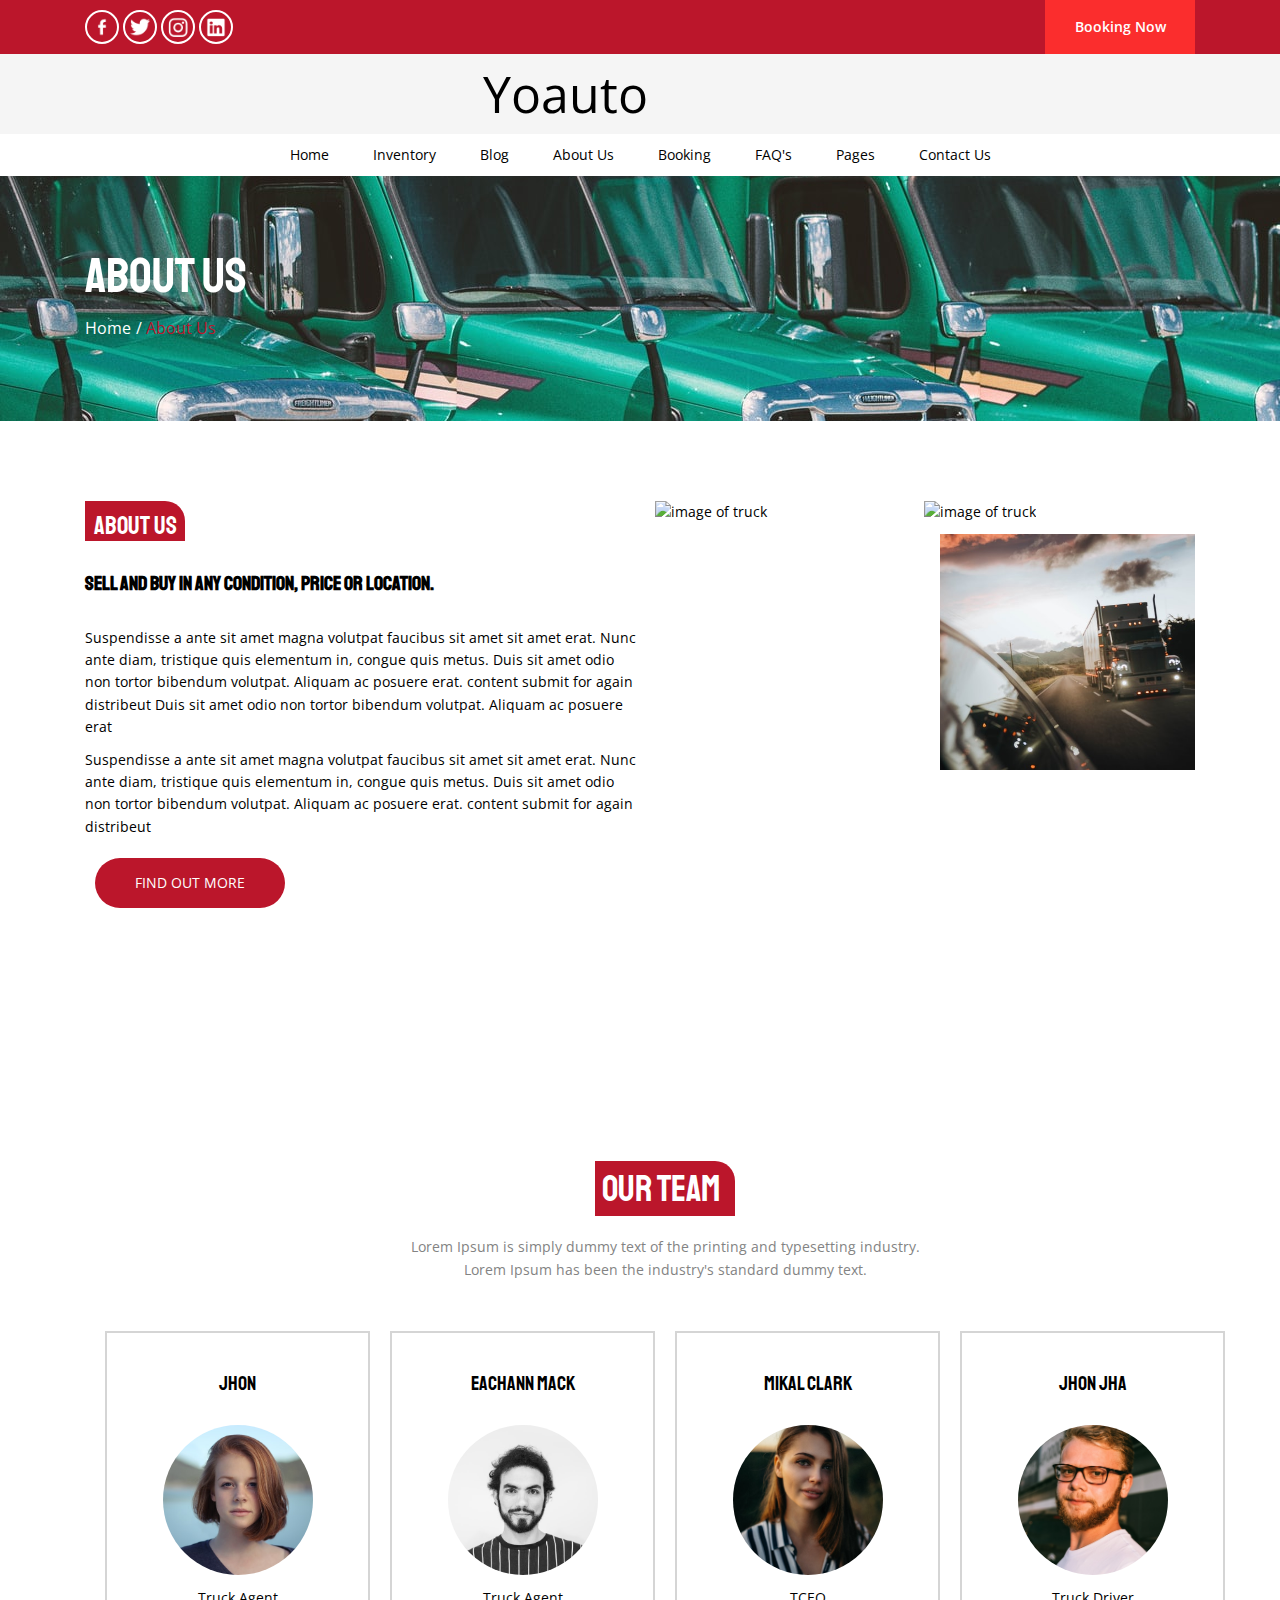
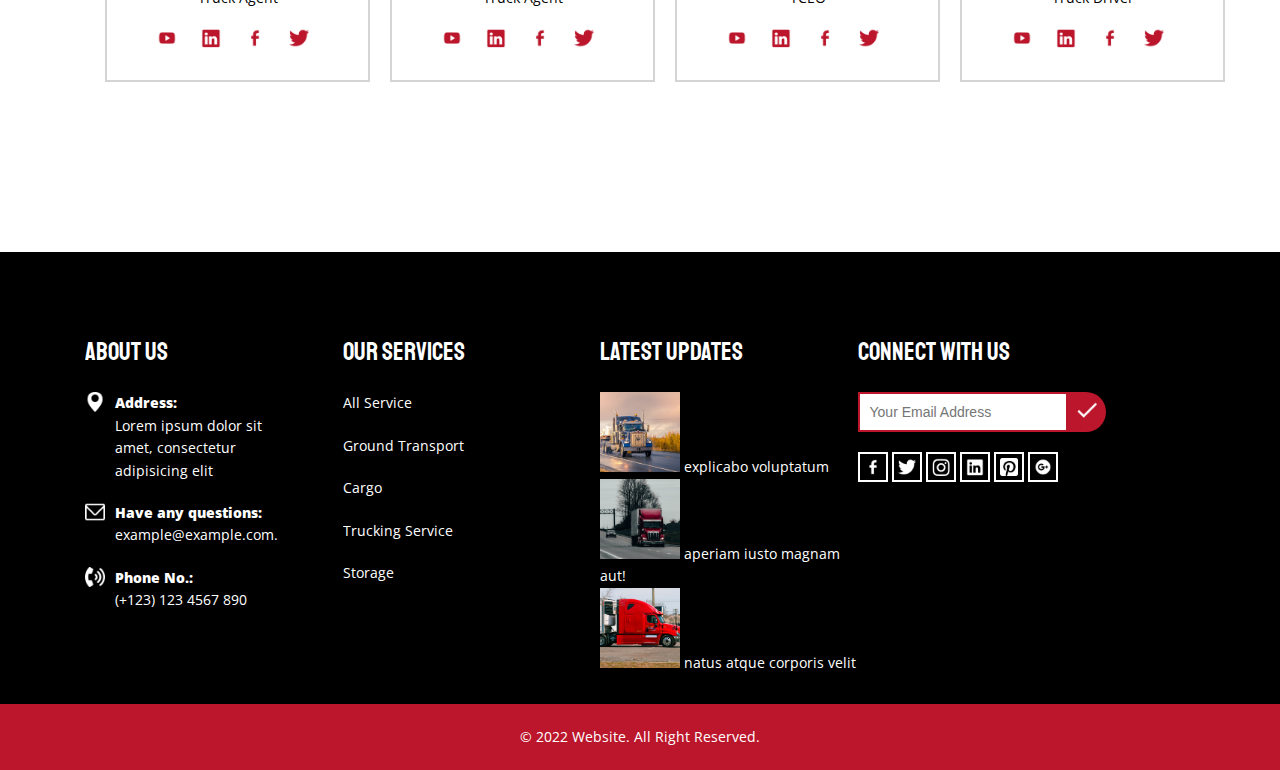
==== commit 5ac72bfe: "got the text-indent to work, finished with code" ====
--- a/index.html
+++ b/index.html
@@ -13,14 +13,14 @@
 <body>
     <header>
         <div id="social-media">
-            <div class="wrapper clearfix">
-                <ul>
-                    <li><a href="#"><img src="images/facebook.png" alt="facebook"></a></li>
-                    <li><a href="#"><img src="images/twitter.png" alt="twitter"></a></li>
-                    <li><a href="#"><img src="images/instagram.png" alt="instagram"></a></li>
-                    <li><a href="#"><img src="images/linkedin.png" alt="linkedin"></a></li>
-                    <a href="#">Booking Now</a>
-                </ul>
+            <div class="wrapper">
+                <ul>
+                    <li><a href="#">Facebook</a></li>
+                    <li><a href="#">Twitter</a></li>
+                    <li><a href="#">Instagram</a></li>
+                    <li><a href="#">LinkedIn</a></li>
+                </ul>
+                <a href="#">Booking Now</a>
             </div>
         </div>
 
@@ -29,19 +29,18 @@
                 <h1>Yoauto</h1>
             </div>
         </div>
-
-
+        
         <nav>
             <div class="wrapper">
                 <ul>
                     <li><a href="#">Home</a></li>
                     <li><a href="#">Inventory</a></li>
                     <li><a href="#">Blog</a></li>
-                    <li><a href="#">About Us</a></li>
+                    <li><a href="index.html">About Us</a></li>
                     <li><a href="#">Booking</a></li>
                     <li><a href="#">FAQ's</a></li>
                     <li><a href="#">Pages</a></li>
-                    <li><a href="#">Contact Us</a></li>
+                    <li><a href="contact.html">Contact Us</a></li>
                 </ul>
             </div>
         </nav>
@@ -58,7 +57,7 @@
 
     </header>
 
-    <main>
+    <main class="clearfix">
         <div id="about-us">
             <h3>About Us</h3>
             <h4>Sell and buy in any condition, price or location.</h4>
@@ -83,28 +82,27 @@
         </div>
 
         <div id="about-us-images">
-            <img class="clearfix" src="images/truck-1.jpg" alt="image of truck">
-            <img class="clearfix" src="images/truck-2.jpg" alt="image of truck">
-            <img class="clearfix" src="images/truck-3.jpg" alt="fleet of trucks">
-        </div>
-
-        <div id="our-team">
-
+            <img src="images/truck-1.jpg" alt="image of truck">
+            <img src="images/truck-2.jpg" alt="image of truck">
+            <img src="images/truck-3.jpg" alt="fleet of trucks">
+        </div>
+
+        <div id="our-team" class="clearfix">
 
             <h3>Our Team</h3>
 
             <p>Lorem Ipsum is simply dummy text of the printing and typesetting industry. Lorem Ipsum has been the
-                industry's standard dummy text.</p>
+                industry's standard dummy text.</p>           
 
             <section>
                 <p>Jhon</p>
                 <img src="images/team-member-1.jpg" alt="JHON">
                 <p>Truck Agent</p>
                 <ul>
-                    <li><a href="#"><img class="icon" src="images/youtube-firebrick.png" alt="youtube"></a></li>
-                    <li><a href="#"><img class="icon" src="images/linkedin-firebrick.png" alt="linkedin"></a></li>
-                    <li><a href="#"><img class="icon" src="images/facebook-firebrick.png" alt="facebook"></a></li>
-                    <li><a href="#"><img class="icon" src="images/twitter-firebrick.png" alt="twitter"></a></li>
+                    <li><a href="https://www.youtube.com/">YouTube</a></li>
+                    <li><a href="https://www.linkedin.com/">LinkedIn</a></li>
+                    <li><a href="https://www.facebook.com/">Facebook</a></li>
+                    <li><a href="https://twitter.com/">Twitter</a></li>
                 </ul>
             </section>
 
@@ -113,10 +111,10 @@
                 <img class="'team-member-img" src="images/team-member-2.jpg" alt="Eachann Mack picture">
                 <p>Truck Agent</p>
                 <ul>
-                    <li><a href="#"><img class="icon" src="images/youtube-firebrick.png" alt="youtube"></a></li>
-                    <li><a href="#"><img class="icon" src="images/linkedin-firebrick.png" alt="linkedin"></a></li>
-                    <li><a href="#"><img class="icon" src="images/facebook-firebrick.png" alt="facebook"></a></li>
-                    <li><a href="#"><img class="icon" src="images/twitter-firebrick.png" alt="twitter"></a></li>
+                    <li><a href="#">YouTube</a></li>
+                    <li><a href="#">LinkedIn</a></li>
+                    <li><a href="#">Facebook</a></li>
+                    <li><a href="#">Twitter</a></li>
                 </ul>
             </section>
 
@@ -125,10 +123,10 @@
                 <img class="'team-member-img" src="images/team-member-3.jpg" alt="Mikal Clark picture">
                 <p>TCEO</p>
                 <ul>
-                    <li><a href="#"><img class="icon" src="images/youtube-firebrick.png" alt="youtube"></a></li>
-                    <li><a href="#"><img class="icon" src="images/linkedin-firebrick.png" alt="linkedin"></a></li>
-                    <li><a href="#"><img class="icon" src="images/facebook-firebrick.png" alt="facebook"></a></li>
-                    <li><a href="#"><img class="icon" src="images/twitter-firebrick.png" alt="twitter"></a></li>
+                    <li><a href="#">YouTube</a></li>
+                    <li><a href="#">LinkedIn</a></li>
+                    <li><a href="#">Facebook</a></li>
+                    <li><a href="#">Twitter</a></li>
                 </ul>
             </section>
 
@@ -137,10 +135,10 @@
                 <img class="'team-member-img" src="images/team-member-4.jpg" alt="Jhon Jha picture">
                 <p>Truck Driver</p>
                 <ul>
-                    <li><a href="#"><img class="icon" src="images/youtube-firebrick.png" alt="youtube"></a></li>
-                    <li><a href="#"><img class="icon" src="images/linkedin-firebrick.png" alt="linkedin"></a></li>
-                    <li><a href="#"><img class="icon" src="images/facebook-firebrick.png" alt="facebook"></a></li>
-                    <li><a href="#"><img class="icon" src="images/twitter-firebrick.png" alt="twitter"></a></li>
+                    <li><a href="#">YouTube</a></li>
+                    <li><a href="#">LinkedIn</a></li>
+                    <li><a href="#">Facebook</a></li>
+                    <li><a href="#">Twitter</a></li>
                 </ul>
             </section>
 
@@ -153,16 +151,16 @@
             <section id="about-us-footer">
                 <h3>About Us</h3>
                 <dl>
-                    <img src="images/map.png" alt="map icon">
-                    <dt>Address:</dt>
+
+                    <dt><img src="images/map.png" alt="map icon">Address:</dt>
                     <dd>Lorem ipsum dolor sit amet, consectetur adipisicing elit</dd>
 
-                    <img src="images/mail.png" alt="mail icon">
-                    <dt>Have any questions:</dt>
+
+                    <dt><img src="images/mail.png" alt="mail icon">Have any questions:</dt>
                     <dd><a href="#">example@example.com.</a></dd>
 
-                    <img src="images/phone1.png" alt="phone icon">
-                    <dt>Phone No.:</dt>
+
+                    <dt><img src="images/phone1.png" alt="phone icon">Phone No.:</dt>
                     <dd><a href="#">(+123) 123 4567 890</a></dd>
                 </dl>
             </section>
@@ -178,17 +176,29 @@
                 </ul>
             </section>
 
-            <section id="latest-updates">
+            <section id="latest-updates" class="clearfix">
                 <h3>Latest Updates</h3>
                 <ul>
                     <li>
-                        <img src="images/footer-1.jpg" alt="truck"><a href="#">explicabo voluptatum</a>
+                        <div>
+                            <img src="images/footer-1.jpg" alt="truck">
+                            <a href="#">explicabo voluptatum</a>
+                        </div>
+                        <!-- <div>
+                            <a href="#">explicabo voluptatum</a>
+                        </div> -->
                     </li>
                     <li>
-                        <img src="images/footer-2.jpg" alt="truck"><a href="#">aperiam iusto magnam aut!</a>
+                        <div>
+                            <img src="images/footer-2.jpg" alt="truck">
+                            <a href="#">aperiam iusto magnam aut!</a>
+                        </div>
                     </li>
                     <li>
-                        <img src="images/footer-3.jpg" alt="truck"><a href="#">natus atque corporis velit</a>
+                        <div>
+                            <img src="images/footer-3.jpg" alt="truck">
+                            <a href="#">natus atque corporis velit</a>
+                        </div>
                     </li>
                 </ul>
             </section>
@@ -200,12 +210,12 @@
                     <button type="submit"><img src="images/check.png" alt="check"></button>
                 </form>
                 <ul>
-                    <li><a href="#"><img src="images/facebook.png" alt="facebook"></a></li>
-                    <li><a href="#"><img src="images/twitter.png" alt="twitter"></a></li>
-                    <li><a href="#"><img src="images/instagram.png" alt="instagram"></a></li>
-                    <li><a href="#"><img src="images/linkedin.png" alt="linkedin"></a></li>
-                    <li><a href="#"><img src="images/pinterest.png" alt="pinterest"></a></li>
-                    <li><a href="#"><img src="images/google-plus.png" alt="google plus"></a></li>
+                    <li><a href="#">Facebook</a></li>
+                    <li><a href="#">Twitter</a></li>
+                    <li><a href="#">Instagram</a></li>
+                    <li><a href="#">LinkedIn</a></li>
+                    <li><a href="#">Pinterest</a></li>
+                    <li><a href="#">Google Plus</a></li>
                 </ul>
             </section>
 
--- a/css/style.css
+++ b/css/style.css
@@ -18,6 +18,8 @@
 footer,
 article,
 form,
+button,
+textarea,
 button,
 input,
 h1,
@@ -50,10 +52,6 @@
 body {
 	background-color: #fff;
 	color: #000;
-	/* font-size: 1.4rem;
-	line-height: 1.6;
-	font-family: 'Open Sans', sans-serif; 
-	font: size/line-height family;    */
 	font: 1.4rem/1.6 'Open Sans', sans-serif;
 }
 
@@ -89,7 +87,7 @@
 	cursor: pointer;
 }
 
-
+/* CLEAR FLOATS =============================================================== */
 /* Clear The Floats */
 .clearfix::after {
 	content: "";
@@ -97,41 +95,48 @@
 	display: block;
 }
 
-footer::after {
-	content: "";
-	display: block;
-	clear: both;
-}
-
 /* Header =============================================================== */
 /* Social Media  ======================*/
 #social-media {
 	background-color: #bb162b;
-	height: 5.6rem;
 }
 
 #social-media ul {
-	padding: .5rem 0 0 0;
-}
-
+	padding: 1rem 0;
+}
 
 #social-media li {
 	display: inline-block;
 	border: .2rem solid #fff;
-	/* this makes the border a circle */
 	border-radius: 50%;
-	width: 3.6rem;
-	height: 3.6rem;
-	margin: .5rem;
-	/* this centers the icons inside their containers/borders */
-	text-align: center;
-	padding: .7rem;
-}
-
-/* social media icons */
-#social-media ul li img {
-	height: 1.4rem;
-	width: auto 0;
+	width: 3.4rem;
+	height: 3.4rem;
+}
+
+/* I tried every way that I could think of and noting seemed to work for my text-indent, I don't know what I am doing wrong */
+#social-media ul a {
+    display: inline-block;
+    text-indent: -9999px;
+    background-size: 2rem;
+    padding: 0 0 0 2rem;
+	margin: .5rem 0 0 .5rem;
+    background-repeat: no-repeat;
+}
+
+#social-media ul li:nth-of-type(1) a {
+	background-image: url("../images/facebook.png");
+}
+
+#social-media ul li:nth-of-type(2) a {
+	background-image: url("../images/twitter.png");
+}
+
+#social-media ul li:nth-of-type(3) a {
+	background-image: url("../images/instagram.png");
+}
+
+#social-media ul li:nth-of-type(4) a {
+	background-image: url("../images/linkedin.png");
 }
 
 /* hover social media icons */
@@ -141,17 +146,16 @@
 }
 
 /* This targets the first anchor tag following the ul (Booking Now) */
-#social-media ul li+a {
+#social-media ul+a {
 	color: #fff;
 	background-color: #fb2d2d;
 	width: 15rem;
-	height: 5.6rem;
 	float: right;
 	text-align: center;
 	font-weight: 600;
-	padding: 1.4rem;
-	/* this put the Bookig Now back inlibe with the social media list */
-	margin: -.5rem 0 0 0;
+	padding: 1.6rem;
+	/* this put the Booking Now back inline with the social media list */
+	margin: -5.4rem 0 0 0;
 }
 
 /* Logo: "Yoauto"  ===================================== */
@@ -178,12 +182,14 @@
 
 /* Breadcrumb  */
 #breadcrumb {
-	background-image: url("../images/about-us.jpg");
-	background-repeat: no-repeat;
-	background-size: 100%;
-	background-position: center;
+	background: url("../images/about-us.jpg") center no-repeat;
 	color: #fff;
 	height: 24.5rem;
+}
+
+/* added padding to push the content to the middle */
+#breadcrumb h2 {
+	padding: 6rem 0 0 0;
 }
 
 /* Home / About */
@@ -228,7 +234,6 @@
 	width: 10rem;
 	height: 4rem;
 	text-align: center;
-	/* this adds a curve to the top right corner of the border */
 	border-radius: 0 2rem 0 0;
 	padding: .5rem;
 }
@@ -236,9 +241,7 @@
 #about-us a {
 	color: #fff;
 	background-color: #bb162b;
-	/* this adds rounded corners */
 	border-radius: 3rem;
-	/* this centers the text inside the background color/border */
 	padding: 1.4rem 4rem;
 	width: 19rem;
 	height: 5rem;
@@ -261,10 +264,9 @@
 #about-us-images img:nth-of-type(1) {
 	width: 54rem;
 	height: 23.7rem;
-	float: right;
 	object-fit: cover;
 	margin: 0 0 1rem 0;
-	/* The cover value preserves the original aspect ratio, but the image occupies all the available space. */
+	padding: 0 0 0 1.4rem;
 }
 
 /* targets the top/first image of a truck */
@@ -284,28 +286,25 @@
 	float: right;
 }
 
-/*===============================================================================================*/
-
 /* add margin to the top & bottom only of the p tags */
 #about-us p {
 	margin: 1rem 0;
 }
 
+/*===============================================================================================*/
 /* Our Team  ============================= */
 /* This targets the h3 "OUR TEAM"  */
 #our-team {
-	/* 80px of margin on the top & bottom, no margin on the left & right */
 	margin: 8rem 0;
 	padding: 1rem;
 	width: 114rem;
-	float: left;
-}
-
-#our-team-header {
+}
+
+/* #our-team-header {
 	margin-left: auto;
 	margin-right: auto;
 	width: 100px;
-}
+} */
 
 #our-team h3 {
 	color: #fff;
@@ -315,31 +314,14 @@
 	height: 5.5rem;
 	border-radius: 0 2rem 0 0;
 	padding: 0 0 0 .7rem;
-	margin: 0 auto 2rem;
-}
-
-/* adding the underline design */
-/* #our-team h3::after{
-	content: "";
-	text-decoration: underline;
-	width: 8rem;
-	height: .2rem;
-	background-color: #bb162b;
-	color: #000;
-	margin: 2rem auto 1rem;
-} */
-
-/* #our-team p {
-	width: 54rem;
-	margin: 0 auto 2rem;
-	text-align: center;
-} */
+	margin: 65rem auto 2rem;
+}
 
 #our-team h3+p {
 	color: #838383;
 	padding: 0 0 5rem 0;
 	text-align: center;
-	max-width: 54rem;
+	width: 54rem;
 	margin: 0 auto;
 }
 
@@ -347,7 +329,6 @@
 	text-align: center;
 	border: .2rem solid #d5d5d5;
 	width: calc(100%/4 - 2rem);
-	height: 35rem;
 	margin: 0 1rem;
 	float: left;
 	overflow: auto;
@@ -359,7 +340,7 @@
 }
 
 /* targets the first p element(team member's name) in each article */
-section p:nth-of-type(1) {
+#our-team section p:nth-of-type(1) {
 	font-size: 2rem;
 	width: fit-content;
 	margin: 3.5rem auto 2.5rem;
@@ -367,7 +348,7 @@
 	text-transform: uppercase;
 }
 
-section p:nth-of-type(1):hover {
+#our-team section p:nth-of-type(1):hover {
 	color: #fb2d2d;
 }
 
@@ -390,14 +371,142 @@
 	padding: .5rem;
 }
 
-/* social media image */
-#our-team section ul li img {
-	width: auto;
-	height: 2.4rem;
-}
+/* add padding to the bottom of the social media list */
+#our-team ul {
+	padding: 0 0 2.5rem 0;
+}
+
+#our-team section a {
+    display: inline-block;
+    text-indent: -9999px;
+    background-size: 2rem;
+    padding: 0 0 0 3rem;
+    background-repeat: no-repeat;
+}
+
+#our-team section ul li:nth-of-type(1) a {
+	background-image: url("../images/youtube-firebrick.png");
+}
+
+#our-team section ul li:nth-of-type(2) a {
+	background-image: url("../images/linkedin-firebrick.png");
+}
+
+#our-team section ul li:nth-of-type(3) a {
+	background-image: url("../images/facebook-firebrick.png");
+}
+
+#our-team section ul li:nth-of-type(4) a {
+	background-image: url("../images/twitter-firebrick.png");
+}
+
 
 /* hover over the social media image */
-#our-team section ul li img:hover {
+#our-team section ul li:nth-of-type(1) a:hover {
+	background: url("../images/youtube-crimson.png") no-repeat;
+	background-size: 2rem;
+}
+
+#our-team section ul li:nth-of-type(2) a:hover {
+	background: url("../images/linkedin-crimson.png") no-repeat;
+	background-size: 2rem;
+}
+
+#our-team section ul li:nth-of-type(3) a:hover {
+	background: url("../images/facebook-crimson.png") no-repeat;
+	background-size: 2rem;
+}
+
+#our-team section ul li:nth-of-type(4) a:hover {
+	background: url("../images/twitter-crimson.png") no-repeat;
+	background-size: 2rem;
+}
+
+/*=============== Contact Main =========================================================================*/
+/* Contact Form =================================*/
+#contact-us {
+	margin: 8rem 0;
+}
+
+#contact-us p {
+	width: 54rem;
+	color: #838383;
+	padding: 2rem 0 4rem 0;
+
+}
+
+#contact-us h3 {
+	color: #fff;
+	background-color: #bb162b;
+	font-size: 3.4rem;
+	width: 18rem;
+	height: 5.4rem;
+	text-align: center;
+	border-radius: 0 2rem 0 0;
+	padding: .3rem;
+}
+
+.user-input input {
+	width: calc(100%/2 - 1rem);
+	border: .2rem solid #d0cfcf;
+	border-radius: 2rem;
+	height: 4rem;
+	padding: 0 0 0 1rem;
+}
+
+.user-input {
+	padding: .8rem 0;
+}
+
+/* Targets the second input form in each user-input div */
+.user-input input:nth-last-of-type(1) {
+	float: right;
+}
+
+textarea {
+	border: .2rem solid #d0cfcf;
+	border-radius: 2rem;
+	height: 12.5rem;
+	width: 100%;
+	padding: 2rem 1.5rem 0 1rem;
+	font-family: 'Open Sans', sans-serif;
+}
+
+#contact-us button {
+	color: #fb2d2d;
+	border: .1rem solid #fb2d2d;
+	border-radius: 3rem;
+	padding: 2rem 4rem;
+	background-color: #fff;
+	text-transform: uppercase;
+}
+
+#contact-us button:hover {
+	color: #fff;
+	background-color: #fb2d2d;
+}
+
+/* Contact Information =====================================================================*/
+#contact-info {
+	background-color: #f5f5f5;
+	padding: 8rem 0 5rem 0;
+}
+
+#contact-info section {
+	width: calc(100%/3 - 2rem);
+	margin: 2rem;
+	background-color: #fff;
+	text-align: center;
+	padding: 2rem 0;
+	font-family: 'Staatliches', cursive;
+	font-weight: 600;
+	font-size: 1.6rem;
+	margin: 0 1rem;
+	float: left;
+	overflow: auto;
+}
+
+#contact-info a:hover {
 	color: #fb2d2d;
 }
 
@@ -407,6 +516,7 @@
 	background-color: #000;
 	height: 50rem;
 	float: left;
+	/* FLOAT =============================================================== */
 	width: 100%;
 	padding: 8rem 0 0 0;
 }
@@ -445,17 +555,7 @@
 	margin: 0 0 2rem 0;
 }
 
-/* Latest Updates ============ */
-/* Latest Updates */
-#latest-updates ul li {
-	padding: .2rem;
-}
-
-#latest-updates ul li a {
-	padding: 0 0 0 .5rem;
-}
-
-
+/* Latest Updates ============================================================ */
 /* truck images */
 #latest-updates img {
 	width: 8rem;
@@ -468,6 +568,11 @@
 	margin: 0 0 2rem 0;
 }
 
+#connect-with-us img {
+	height: 2rem;
+	width: auto;
+}
+
 footer input {
 	width: 21rem;
 	height: 4rem;
@@ -489,26 +594,47 @@
 }
 
 /* Social Media List */
-#connect-with-us ul {
-	margin: .5rem 0;
-}
-
 #connect-with-us li {
+	text-align: center;
 	display: inline-block;
 	border: .2rem solid #fff;
-	/* this makes the border a circle */
-	width: 3.5rem;
-	height: 3.5rem;
-	margin: .2rem;
-	/* this centers the icons inside the border */
-	text-align: center;
-	padding: .6rem 0;
+	width: 3rem;
+	height: 3rem;	
+}
+
+#connect-with-us a {
+    display: inline-block;
+    text-indent: -9999px;
+    background-size: 1.8rem;
+    padding: 0 .9rem;
+    background-repeat: no-repeat;
+	/* this margin made the icons push down to center inside the border */
+	margin: .4rem 0;
 }
 
 /* social media icons in the footer */
-#connect-with-us img {
-	height: 1.8rem;
-	width: auto;
+#connect-with-us ul li:nth-of-type(1) a {
+	background-image: url("../images/facebook.png");
+}
+
+#connect-with-us ul li:nth-of-type(2) a {
+	background-image: url("../images/twitter.png");
+}
+
+#connect-with-us ul li:nth-of-type(3) a {
+	background-image: url("../images/instagram.png");
+}
+
+#connect-with-us ul li:nth-of-type(4) a {
+	background-image: url("../images/linkedin.png");
+}
+
+#connect-with-us ul li:nth-of-type(5) a {
+	background-image: url("../images/pinterest.png");
+}
+
+#connect-with-us ul li:nth-of-type(6) a {
+	background-image: url("../images/google-plus.png");
 }
 
 #connect-with-us li:hover {
